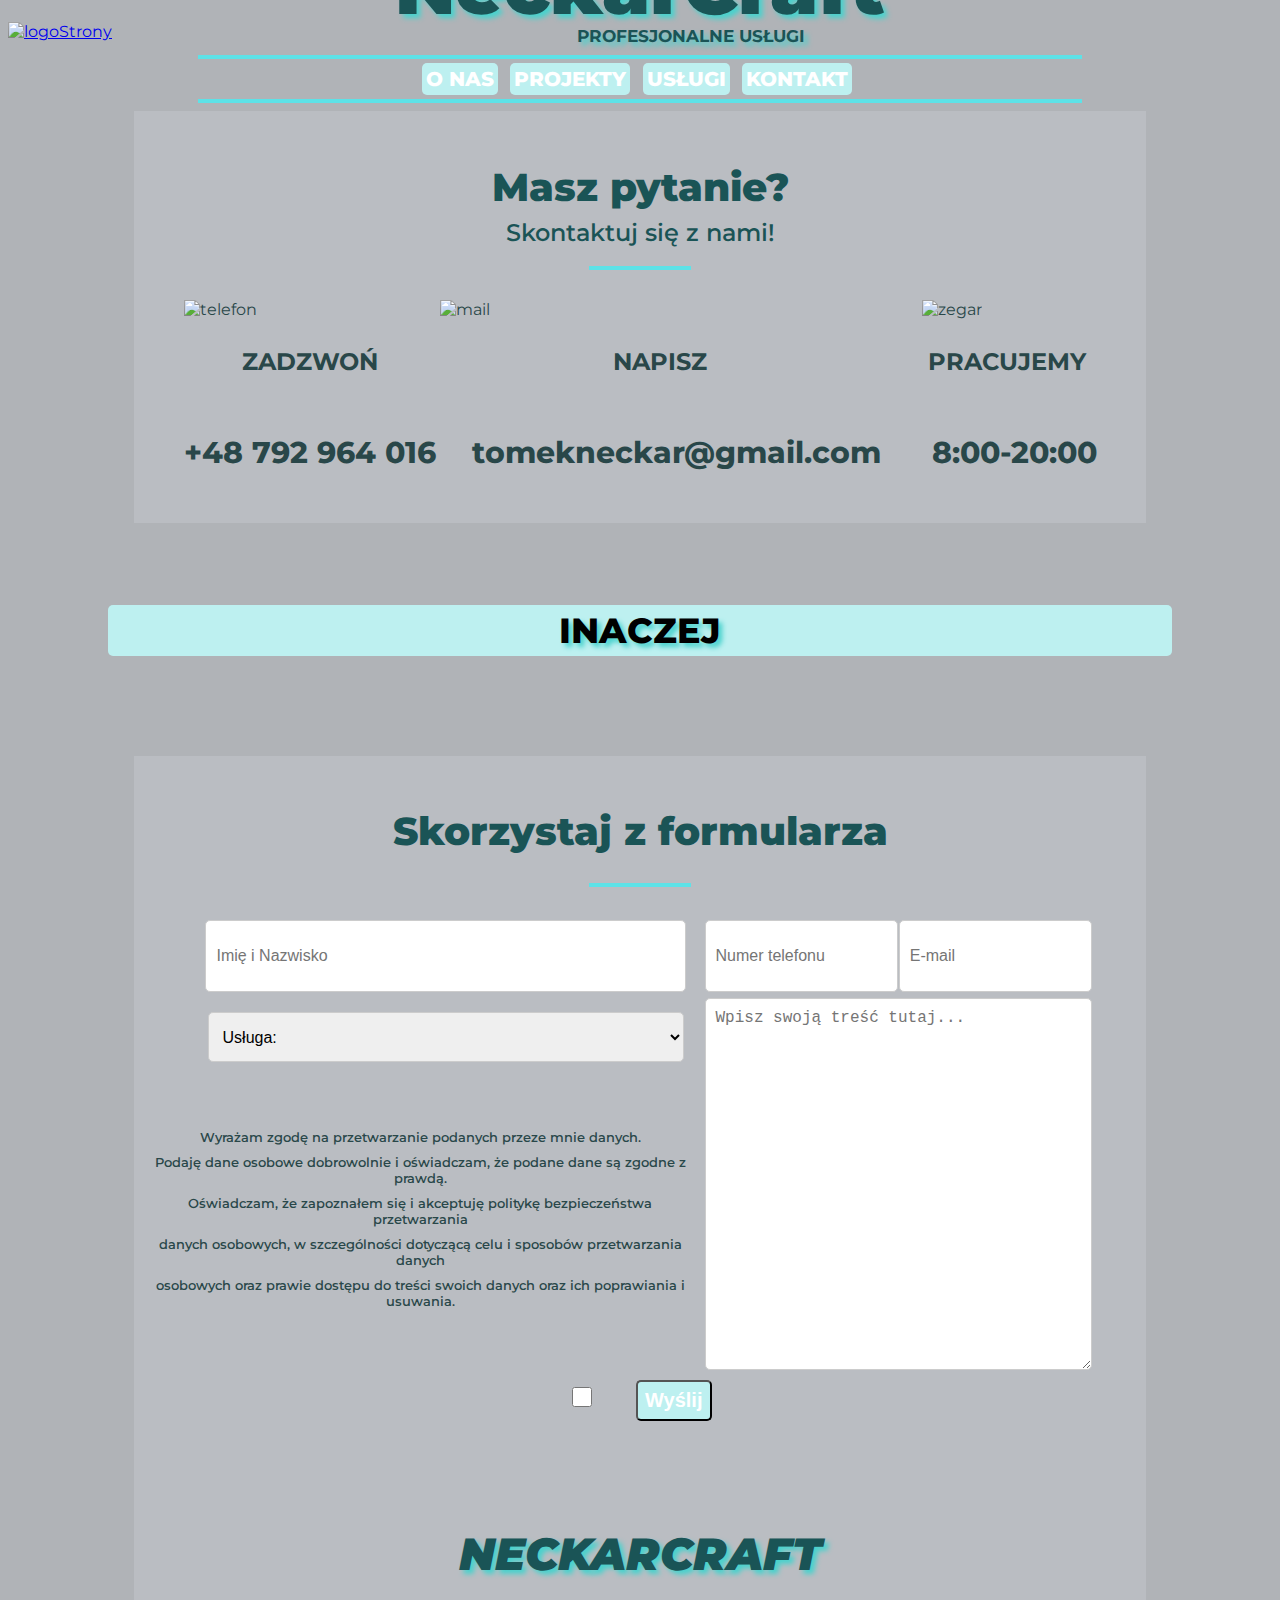
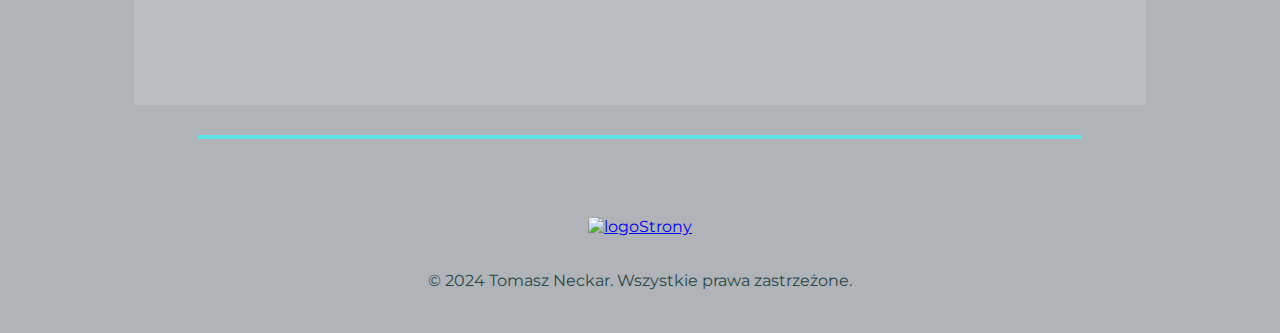
==== kontakt.html @ 002471be "Update kontakt.html" ====
<!DOCTYPE html>
<html lang="pl-PL">
<head>
<meta charset="UTF-8">
<meta name="viewport" content="width=device-width, initial-scale=1.0">
<link rel="stylesheet" href="style2.css">
<script src="https://code.jquery.com/jquery-3.7.1.min.js"></script>
<title>NeckarCraft</title>
<link rel="icon" href="https://tomaszek420.github.io/favicon.ico" type="image/x-icon">
<a href="https://tomaszek420.github.io/NeckarCraft/NeckarCraft.html">
<img src="logo.jpg" alt="logoStrony" class="img1"></a>
<script>
  if
    (windows.location.pathname.endsWith('.html')){
        const newUR1 = windows.location.pathname.replace('.html','');

      windows.location.replace(newUr1);
    }
</script>
</head>
<body>
<div>
<h1>NeckarCraft</h1>
<p class="tekst1">PROFESJONALNE USŁUGI</p>
<hr class="hr1"></div>
<div id="data" class="data2">	
<a href="https://tomaszek420.github.io/NeckarCraft/NeckarCraft.html#omnie1" class="data1">O NAS</a>
<a href="https://tomaszek420.github.io/NeckarCraft/portfolio.html" class="data3">PROJEKTY</a>
<a href="https://tomaszek420.github.io/NeckarCraft/uslugi.html" class="data3" class="data3">USŁUGI</a>
<a href="https://tomaszek420.github.io/NeckarCraft/kontakt.html" class="data3">KONTAKT</a></div><hr class="hr2">
<div class="d1"><br>
<center><h2>Masz pytanie?</h2>
<h3>Skontaktuj się z nami!</h3></center>
<hr class="hr3"><br><center>
<table class="tab1">
<tr>
<td><img src="tel1.png" alt="telefon" class="tel1"></a></td>
<td><img src="mai1.png" alt="mail" class="mai1"></a></td>
<td><img src="zeg1.png" alt="zegar" class="zeg1"></a></td>
</tr>
<tr>
<td><p class="info1">ZADZWOŃ</p></td>
<td><p class="info1">NAPISZ</p></td>
<td><p class="info2">PRACUJEMY</p></td>
</tr>
<tr>
<td><p class="info3">+48 792 964 016</p></td>
<td><p class="info5">tomekneckar@gmail.com</p></td>
<td><p class="info4">8:00-20:00</p></td>
</tr></center>
</table><br></div>
<center><h6 class="lub">INACZEJ</h6><br>
<div class="d1"><br>
<h2> Skorzystaj z formularza</h2>
<hr class="hr3"><br>
<form action="mailto:tomekneckar@gmail.com" method="POST" enctype="text/plain">
<table class="table3">
	<tr>
		<td>
			<input type="text" class="text-input1" id="firstName" name="firstName" required size="auto" placeholder="Imię i Nazwisko">
		</td>
		<td>
			<input type="tel" id="phone" name="phone" placeholder="Numer telefonu" class="text-input1">
		</td>
		<td>
			<input type="email" class="text-input1" name="mail" required size="auto" placeholder="E-mail">
		</td>
	</tr>
	<tr></tr>
	<tr>
		<td>
				<select id="usluga" class="text-input2" required size="auto">
				<option selected>Usługa:</option>
				<option value="m">Strona Internetowa</option>
				<option value="l">Serwer Discord</option>
				<option value="y">Bot Discord</option>
				<option value="g">Grafika</option>
				</select>
		</td>
		<td rowspan="2" colspan="2">
			<textarea class="text-input" name="message" placeholder="Wpisz swoją treść tutaj..." required></textarea>
		</td>
	</tr>
	<tr>
		<td><label for="confirm">
			<p class="tekst3">Wyrażam zgodę na przetwarzanie podanych przeze mnie danych.</p> 
			<p class="tekst3">Podaję dane osobowe dobrowolnie i oświadczam, że podane dane są zgodne z prawdą.</p>
			<p class="tekst3">Oświadczam, że zapoznałem się i akceptuję politykę bezpieczeństwa przetwarzania </p>
			<p class="tekst3">danych osobowych, w szczególności dotyczącą celu i sposobów przetwarzania danych </p>
			<p class="tekst3">osobowych oraz prawie dostępu do treści swoich danych oraz ich poprawiania i usuwania.</p>
			<span id="error" class="error" style="display:none;">Musisz potwierdzić zapoznanie się z regulaminem!</span>
		</td>
	</tr>
</table>
<input type="checkbox" id="confirm" name="confirm" required class="custom-checkbox"><label for="confirm"><input type="submit" value="Wyślij" class="link"></form><br>
<h6><center><i>NECKARCRAFT</i></center></h6><br>
</div><br><br><hr class="hr1">
</div>
<footer>
<center>
<a href="https://tomaszek420.github.io/NeckarCraft/NeckarCraft.html">
<img src="logo.jpg" alt="logoStrony" class="img2"></a><br><br>
<p>&copy; 2024 Tomasz Neckar. Wszystkie prawa zastrzeżone.</p></center>
</footer><br>
</body>
</html>
---- style2.css ----
@import 
url('https://fonts.googleapis.com/css2?family=Montserrat:ital,wght@0,100..900;1,100..900&display=swap');

body {
font-family: 'Montserrat', 
sans-serif;

background-color:#B0B3B7;
color:#294749;
}

h1 {
font-weight: 900;
font-size: 75px; 
color:#1A5456;
text-align: center;
margin-top: -100px;
text-shadow: 4px 4px 5px rgba(73, 210, 205, 2);
}

.tekst1 {
font-weight: 700;
font-size: 17px; 
color:#1A5456;
text-align: center;
margin-top: -57px;
margin-left: 8%;
text-shadow: 4px 4px 5px rgba(73, 210, 205, 2);
}

.hr1 {
border: none;
height: 4px; 
background-color: #5DE2E7; 
width: 70%;  
margin-top:-8px
}

.hr2 {
border: none;
height: 4px; 
background-color: #5DE2E7; 
width: 70%;   
margin-top:8px
}

.hr3 {
border: none;
height: 4px; 
background-color: #5DE2E7; 
width: 70%;   
}
		
.img1 {              
margin-top:14px;
width:90px;
height:90px;
}

.data1 {
color:#FFFFFF;
background-color:#bdf0f0;
text-decoration:none;
padding: 4px;
font-size: 20px;
font-weight: 800;
border-radius: 5px;
margin-right: 0.5%;
}

.data2:hover {
color: black; /* Kolor tekstu po najechaniu */
}
		
.data3 {
color:#FFFFFF;
background-color:#bdf0f0;
text-decoration:none;
padding: 4px;
font-size: 20px;
font-weight: 800;
border-radius: 5px;
margin-right: 0.5%;
}

.data3:hover {
color: black; /* Kolor tekstu po najechaniu */
}

.data2 {
font-weight: 700;
font-size: 20px; 
text-align: center;
}

.data1:hover {
color: black;
}

.d1{
background-color:#BABDC2;
margin-left:10%;
margin-right:10%;
}

.hr3 {
border: none;
height: 4px; 
background-color: #5DE2E7; 
width: 10%;
margin-top: -5px;  
}

h2{
font-weight: 850;
font-size: 39px; 
color:#1A5456;
}

h3{
font-weight: 550;
font-size: 24px; 
color:#1A5456;
margin-top: -25px;
}

.tel1{
height:250px;
width:280px;
}

.mai1{
height:270px;
width:420px;
}

.zeg1{
height:230px;
width:230px;
margin-left:37px;
}

.info1{
font-weight: 700;
font-size: 24px;
text-align:center;
}

.info2{
font-weight: 700;
font-size: 24px;
text-align:center;
margin-left:32px;
}

.info3{
font-weight: 750;
font-size: 30px;
text-align:center;
}

.info4{
font-weight: 750;
font-size: 30px;
text-align:center;
margin-left:47px;
}

.info5{
font-weight: 750;
font-size: 30px;
text-align:center;
margin-left:32px;
}

.lub{
color:black;
background-color:#bdf0f0;
text-decoration:none;
padding: 4px;
font-size: 35px;
font-weight: 800;
border-radius: 5px;
margin-left: 100px;
margin-right: 100px;
}

.table3 {
width: 90%;
height: 100px;
text-align: center;
padding: 3px;
}

.text-input1 {
    width: 90%; /* Szerokość pola */
    height: 50px; /* Wysokość pola */
    font-size: 16px; /* Rozmiar czcionki */
    padding: 10px; /* Odstępy wewnętrzne */
    border: 1px solid #ccc; /* Kolor ramki */
    border-radius: 5px; /* Zaokrąglenie rogów */
    resize: both; /* Umożliwia zmianę rozmiaru */
}

.text-input {
    width: 95%; /* Szerokość pola */
    height: 350px; /* Wysokość pola */
    font-size: 16px; /* Rozmiar czcionki */
    padding: 10px; /* Odstępy wewnętrzne */
    border: 1px solid #ccc; /* Kolor ramki */
    border-radius: 5px; /* Zaokrąglenie rogów */
    resize: both; /* Umożliwia zmianę rozmiaru */
}

.tekst3 {
margin-left: -10%;
font-size: 13px;
font-weight: 550;
margin-top: -4px;
}

.text-input2 {
width: 93.5%; /* Szerokość pola */
height: 50px; /* Wysokość pola */
font-size: 16px; /* Rozmiar czcionki */
padding: 10px; /* Odstępy wewnętrzne */
border: 1px solid #ccc; /* Kolor ramki */
border-radius: 5px; /* Zaokrąglenie rogów */
resize: both; /* Umożliwia zmianę rozmiaru */
}

.link {
color:#FFFFFF;
background-color:#bdf0f0;
text-decoration:none;
font-size: 20px;
font-weight: 800;
border-radius: 5px;
margin-left: 4%;
padding:0.7%;
}

 .custom-checkbox {
display: inline-block;
width: 20px; /* Szerokość checkboxa */
height: 20px; /* Wysokość checkboxa */
border: 2px solid #ccc; /* Obramowanie */
border-radius: 5px; /* Zaokrąglenie krawędzi */
position: relative;
cursor: pointer;
margin-top: -2px;
}

.img2 {              
width:125px;
height:125px;
margin-top: 70px;
}

h6 {
font-weight: 900;
font-size: 45px; 
color:#1A5456;
text-align: center;
text-shadow: 4px 4px 5px rgba(73, 210, 205, 2);
}

@media (max-width: 900px) {
	
h1 {
font-weight: 900;
font-size: 35px;
margin-top: -60px;
}

.tekst1 {
font-weight: 700;
font-size: 9px; 
color:#1A5456;
text-align: center;
margin-top: -27px;
margin-left: 16%;
text-shadow: 4px 4px 5px rgba(73, 210, 205, 2);
}

.data3 {
color:#FFFFFF;
background-color:#bdf0f0;
text-decoration:none;
padding: 3.5px;
font-size: 8px;
margin-right: 2px;
font-weight: 800;
border-radius: 5px;
}

.data1 {
color:#FFFFFF;
background-color:#bdf0f0;
text-decoration:none;
padding: 3.5px;
font-size: 8px;
margin-right:2px;
font-weight: 800;
border-radius: 5px;
margin-left: 0.5px;
}

.data2 {
font-weight: 700;
font-size: 18px; 
text-align: center;
margin-top: -5px;
}

.img1 {              
margin-top:14px;
width:50px;
height:50px;
}

img2 {              
width:80px;
height:80px;
margin-top:0px;
}

.tel1{
height:37px;
width:67px;
margin-left:5px;
}

.mai1{
height:37px;
width:67px;
margin-left: 34px;
}

.zeg1{
height:37px;
width:37px;
margin-left: 12px;

}

.info1{
font-weight: 600;
font-size: 10px;
text-align:center;
margin-left: -5px;
}

.info2{
font-weight: 600;
font-size: 10px;
text-align:center;
margin-left:4px;
}

.info3{
font-weight: 850;
font-size: 9px;
text-align:center;
}

.info4{
font-weight: 850;
font-size: 9px;
text-align:center;
margin-left:10px;
}

.info5{
font-weight: 850;
font-size: 9px;
text-align:center;
margin-left:16px;
}

.lub{
color:black;
background-color:#bdf0f0;
text-decoration:none;
padding: 4px;
font-size: 35px;
font-weight: 800;
border-radius: 5px;
margin-left: 100px;
margin-right: 100px;
}

h2{
font-size: 30px;
}

h3{
font-size: 20px;
}

.lub{
color:black;
background-color:#bdf0f0;
text-decoration:none;
padding: 4px;
font-size: 14px;
font-weight: 800;
border-radius: 5px;
margin-left: 100px;
margin-right: 100px;
}

h6 {
font-weight: 800;
font-size: 23px; 
color:#1A5456;
text-align: center;
text-shadow: 4px 4px 5px rgba(73, 210, 205, 2);
}

.table3 {
width: 80%;
height: 32px;
text-align: center;
padding: 1px;
}

.text-input1 {
    width: 80px; /* Szerokość pola */
    height: 16px; /* Wysokość pola */
    font-size: 6px; /* Rozmiar czcionki */
    padding: 3.4px; /* Odstępy wewnętrzne */
    border: 1px solid #ccc; /* Kolor ramki */
    border-radius: 5px; /* Zaokrąglenie rogów */
    resize: both; /* Umożliwia zmianę rozmiaru */
}

.text-input2 {
    width: 89px; /* Szerokość pola */
    height: 16px; /* Wysokość pola */
    font-size: 6px; /* Rozmiar czcionki */
    padding: 3.4px; /* Odstępy wewnętrzne */
    border: 1px solid #ccc; /* Kolor ramki */
    border-radius: 5px; /* Zaokrąglenie rogów */
    resize: both; /* Umożliwia zmianę rozmiaru */
}

.text-input {
    width: 180px; /* Szerokość pola */
    height: 90px; /* Wysokość pola */
    font-size: 6px; /* Rozmiar czcionki */
    padding: 3.4px; /* Odstępy wewnętrzne */
    border: 1px solid #ccc; /* Kolor ramki */
    border-radius: 5px; /* Zaokrąglenie rogów */
    resize: both; /* Umożliwia zmianę rozmiaru */
}

.tekst3 {
font-size: 5px;
font-weight: 500;
margin-left: 1px;
margin-right: 1px;
}

.link {
color:#FFFFFF;
background-color:#bdf0f0;
text-decoration:none;
font-size: 9px;
font-weight: 600;
border-radius: 5px;
margin-left: 4%;
padding:0.7%;
}

 .custom-checkbox {
display: inline-block;
width: 10px; /* Szerokość checkboxa */
height: 10px; /* Wysokość checkboxa */
border: 2px solid #ccc; /* Obramowanie */
border-radius: 5px; /* Zaokrąglenie krawędzi */
position: relative;
cursor: pointer;
margin-top: 10px;
}}
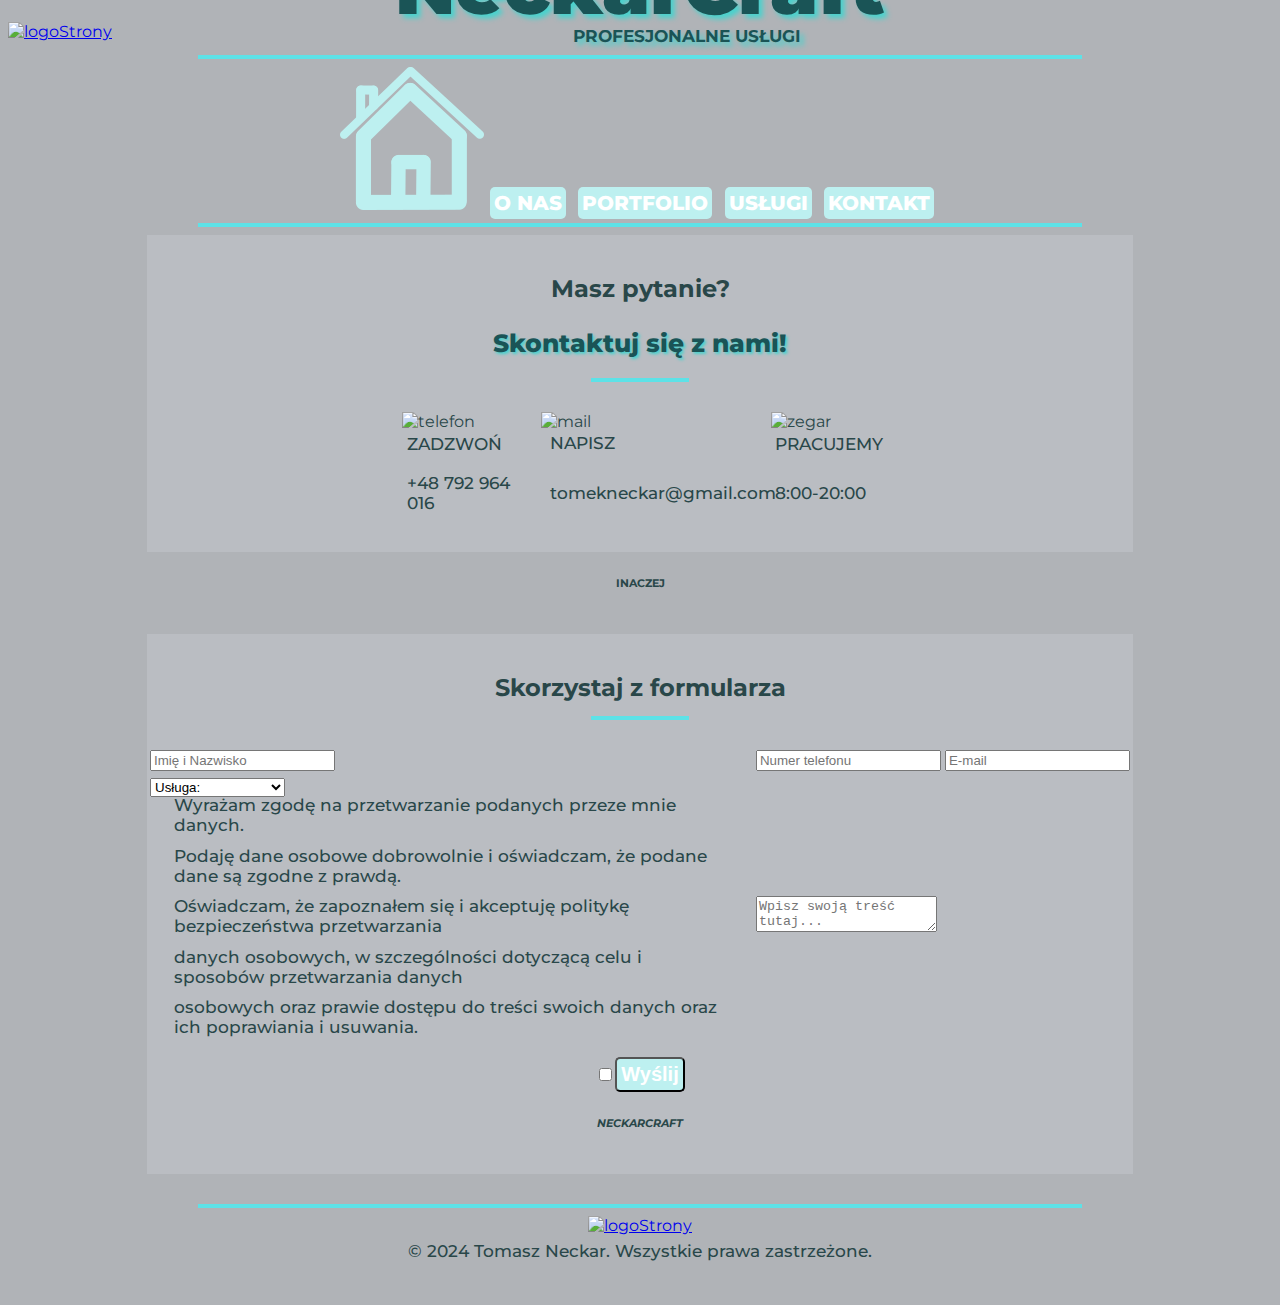
==== commit c0b1d139: "Update kontakt.html" ====
--- a/kontakt.html
+++ b/kontakt.html
@@ -3,29 +3,22 @@
 <head>
 <meta charset="UTF-8">
 <meta name="viewport" content="width=device-width, initial-scale=1.0">
-<link rel="stylesheet" href="style2.css">
+<link rel="stylesheet" href="style4.css">
 <script src="https://code.jquery.com/jquery-3.7.1.min.js"></script>
 <title>NeckarCraft</title>
-<link rel="icon" href="https://tomaszek420.github.io/favicon.ico" type="image/x-icon">
+<link rel="icon" href="https://tomaszek420.github.io/favicon.ico" type="image/x-icon"> <!-- Nie działa bo github blokuje -->
 <a href="https://tomaszek420.github.io/NeckarCraft/NeckarCraft.html">
 <img src="logo.jpg" alt="logoStrony" class="img1"></a>
-<script>
-  if
-    (windows.location.pathname.endsWith('.html')){
-        const newUR1 = windows.location.pathname.replace('.html','');
-
-      windows.location.replace(newUr1);
-    }
-</script>
 </head>
 <body>
-<div>
+<div class="naglowek">
 <h1>NeckarCraft</h1>
 <p class="tekst1">PROFESJONALNE USŁUGI</p>
 <hr class="hr1"></div>
-<div id="data" class="data2">	
-<a href="https://tomaszek420.github.io/NeckarCraft/NeckarCraft.html#omnie1" class="data1">O NAS</a>
-<a href="https://tomaszek420.github.io/NeckarCraft/portfolio.html" class="data3">PROJEKTY</a>
+<div id="data" class="data2"><a href="https://neckarcraft.pl">
+<img src="dom1.png" class="img4"></a>
+<a href="#omnie1" class="data1">O NAS</a>
+<a href="https://tomaszek420.github.io/NeckarCraft/portfolio.html" class="data3">PORTFOLIO</a>
 <a href="https://tomaszek420.github.io/NeckarCraft/uslugi.html" class="data3" class="data3">USŁUGI</a>
 <a href="https://tomaszek420.github.io/NeckarCraft/kontakt.html" class="data3">KONTAKT</a></div><hr class="hr2">
 <div class="d1"><br>
--- a/style4.css
+++ b/style4.css
@@ -0,0 +1,248 @@
+@import 
+url('https://fonts.googleapis.com/css2?family=Montserrat:ital,wght@0,100..900;1,100..900&display=swap');
+
+body {
+font-family: 'Montserrat', 
+sans-serif;
+
+background-color:#B0B3B7;
+color:#294749;
+}
+
+h1 {
+font-weight: 900;
+font-size: 75px; 
+color:#1A5456;
+text-align: center;
+margin-top: -100px;
+text-shadow: 4px 4px 5px rgba(73, 210, 205, 2);
+}
+
+p{
+font-weight: 500;
+font-size: 16.5px; 
+margin-left:4%;
+margin-right:4%;
+margin-top: -1%;
+}
+
+.tekst1 {
+font-weight: 700;
+font-size: 17px; 
+color:#1A5456;
+text-align: center;
+margin-top: -57px;
+margin-left: 11.5%;
+text-shadow: 4px 4px 5px rgba(73, 210, 205, 2);
+}
+
+.hr1 {
+border: none;
+height: 4px; 
+background-color: #5DE2E7; 
+width: 70%;  
+margin-top:-8px
+}
+
+.hr2 {
+border: none;
+height: 4px; 
+background-color: #5DE2E7; 
+width: 70%;   
+margin-top:8px
+}
+
+.img1 {              
+margin-top:14px;
+width:90px;
+height:90px;
+}
+
+.hr3 {
+border: none;
+height: 4px; 
+background-color: #5DE2E7; 
+width: 10%;
+margin-top: -5px;  
+}
+
+.img1 {              
+margin-top:14px;
+width:90px;
+height:90px;
+}
+
+.img2 {              
+width:125px;
+height:125px;
+}
+		
+.data1 {
+color:#FFFFFF;
+background-color:#bdf0f0;
+text-decoration:none;
+padding: 4px;
+font-size: 20px;
+font-weight: 800;
+border-radius: 5px;
+margin-right: 0.5%;
+}
+
+.data2:hover {
+color: black; /* Kolor tekstu po najechaniu */
+}
+		
+.data3 {
+color:#FFFFFF;
+background-color:#bdf0f0;
+text-decoration:none;
+padding: 4px;
+font-size: 20px;
+font-weight: 800;
+border-radius: 5px;
+margin-right: 0.5%;
+}
+
+.data3:hover {
+color: black; /* Kolor tekstu po najechaniu */
+}
+
+.data2 {
+font-weight: 700;
+font-size: 20px; 
+text-align: center;
+}
+
+.data1:hover {
+color: black;
+}
+
+.gallery {
+            display: flex;
+            flex-wrap: wrap;
+            justify-content: center;
+            gap: 10px;
+        }
+
+.gallery img {
+            max-width: 40%;
+            border-radius: 10px;
+            box-shadow: 0 2px 5px rgba(0,0,0,0.15);
+}
+
+.gallery3 {
+            display: flex;
+            flex-wrap: wrap;
+            justify-content: center;
+            gap: 10px;
+        }
+
+.gallery3 img {
+            max-width: 20%;
+            border-radius: 10px;
+            box-shadow: 0 2px 5px rgba(0,0,0,0.15);
+}
+
+.d1{
+background-color:#BABDC2;
+margin-left:11%;
+margin-right:11%;
+}
+
+h3 {
+font-weight: 800;
+font-size: 25px; 
+color:#1A5456;
+text-align: center;
+text-shadow: 2px 2px 3px rgba(73, 210, 205, 2);
+}
+
+.link {
+color:#FFFFFF;
+background-color:#bdf0f0;
+text-decoration:none;
+padding: 4px;
+font-size: 20px;
+font-weight: 800;
+border-radius: 5px;
+}
+
+.link:hover {
+color: black; /* Kolor tekstu po najechaniu */
+}
+
+@media (max-width: 900px) {
+.link{
+font-size: 12px;
+}
+
+h3{
+font-size: 18px;
+}
+
+h1 {
+font-weight: 900;
+font-size: 35px;
+margin-top: -60px;
+}
+
+.tekst1 {
+font-weight: 700;
+font-size: 9px; 
+color:#1A5456;
+text-align: center;
+margin-top: -27px;
+margin-left: 16%;
+text-shadow: 4px 4px 5px rgba(73, 210, 205, 2);
+}
+
+
+.img2 {              
+width:80px;
+height:80px;
+}
+
+.img1 {              
+margin-top:14px;
+width:50px;
+height:50px;
+}
+
+
+.data3 {
+color:#FFFFFF;
+background-color:#bdf0f0;
+text-decoration:none;
+padding: 3.5px;
+font-size: 8px;
+margin-right: 2px;
+font-weight: 800;
+border-radius: 5px;
+}
+
+.data1 {
+color:#FFFFFF;
+background-color:#bdf0f0;
+text-decoration:none;
+padding: 3.5px;
+font-size: 8px;
+margin-right:2px;
+font-weight: 800;
+border-radius: 5px;
+margin-left: 0.5px;
+}
+
+.data2 {
+font-weight: 700;
+font-size: 18px; 
+text-align: center;
+margin-top: -5px;
+}
+
+p{
+font-weight: 500;
+font-size: 13.5px; 
+margin-left:4%;
+margin-right:4%;
+margin-top: -1%;
+}
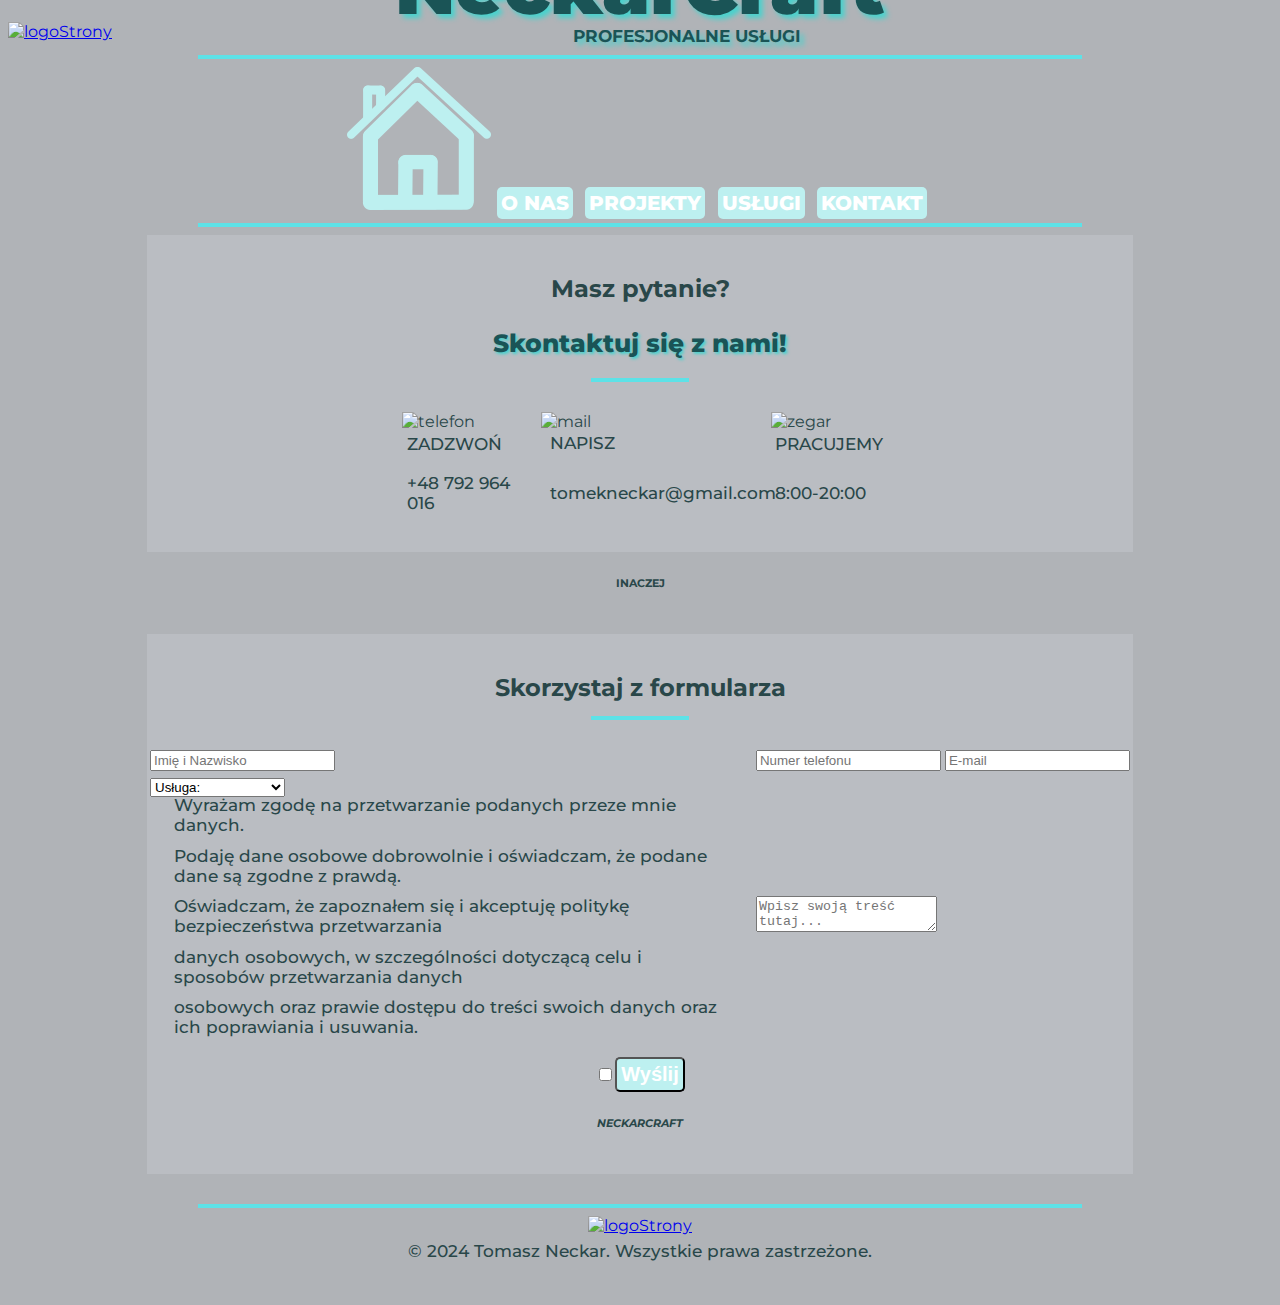
==== commit 7625b685: "Update kontakt.html" ====
--- a/kontakt.html
+++ b/kontakt.html
@@ -3,24 +3,35 @@
 <head>
 <meta charset="UTF-8">
 <meta name="viewport" content="width=device-width, initial-scale=1.0">
+<meta name="author" content="Tomasz">
+<meta name="description" content="NeckarCraft">
+<meta name="keywords" content="NeckarCraft,Usługi,Strona Internetowa">
 <link rel="stylesheet" href="style4.css">
 <script src="https://code.jquery.com/jquery-3.7.1.min.js"></script>
 <title>NeckarCraft</title>
-<link rel="icon" href="https://tomaszek420.github.io/favicon.ico" type="image/x-icon"> <!-- Nie działa bo github blokuje -->
-<a href="https://tomaszek420.github.io/NeckarCraft/NeckarCraft.html">
+<link rel="icon" href="logo2.JPG" type="image/x-icon"> <!-- Nie działa bo github blokuje -->
+<a href="https://neckarcraft.pl">
 <img src="logo.jpg" alt="logoStrony" class="img1"></a>
+  <script>
+  if
+    (windows.location.pathname.endsWith('.html')){
+        const newUR1 = windows.location.pathname.replace('.html','');
+
+    windows.location.replace(newUr1);
+}
+</script>
 </head>
 <body>
-<div class="naglowek">
+<div>
 <h1>NeckarCraft</h1>
 <p class="tekst1">PROFESJONALNE USŁUGI</p>
 <hr class="hr1"></div>
 <div id="data" class="data2"><a href="https://neckarcraft.pl">
 <img src="dom1.png" class="img4"></a>
-<a href="#omnie1" class="data1">O NAS</a>
-<a href="https://tomaszek420.github.io/NeckarCraft/portfolio.html" class="data3">PORTFOLIO</a>
-<a href="https://tomaszek420.github.io/NeckarCraft/uslugi.html" class="data3" class="data3">USŁUGI</a>
-<a href="https://tomaszek420.github.io/NeckarCraft/kontakt.html" class="data3">KONTAKT</a></div><hr class="hr2">
+<a href="https://neckarcraft.pl#omnie1" class="data1">O NAS</a>
+<a href="https://neckarcraft.pl/projekty" class="data3">PROJEKTY</a>
+<a href="https://neckarcraft.pl/uslugi" class="data3" class="data3">USŁUGI</a>
+<a href="https://neckarcraft.pl/kontakt" class="data3">KONTAKT</a></div><hr class="hr2">
 <div class="d1"><br>
 <center><h2>Masz pytanie?</h2>
 <h3>Skontaktuj się z nami!</h3></center>
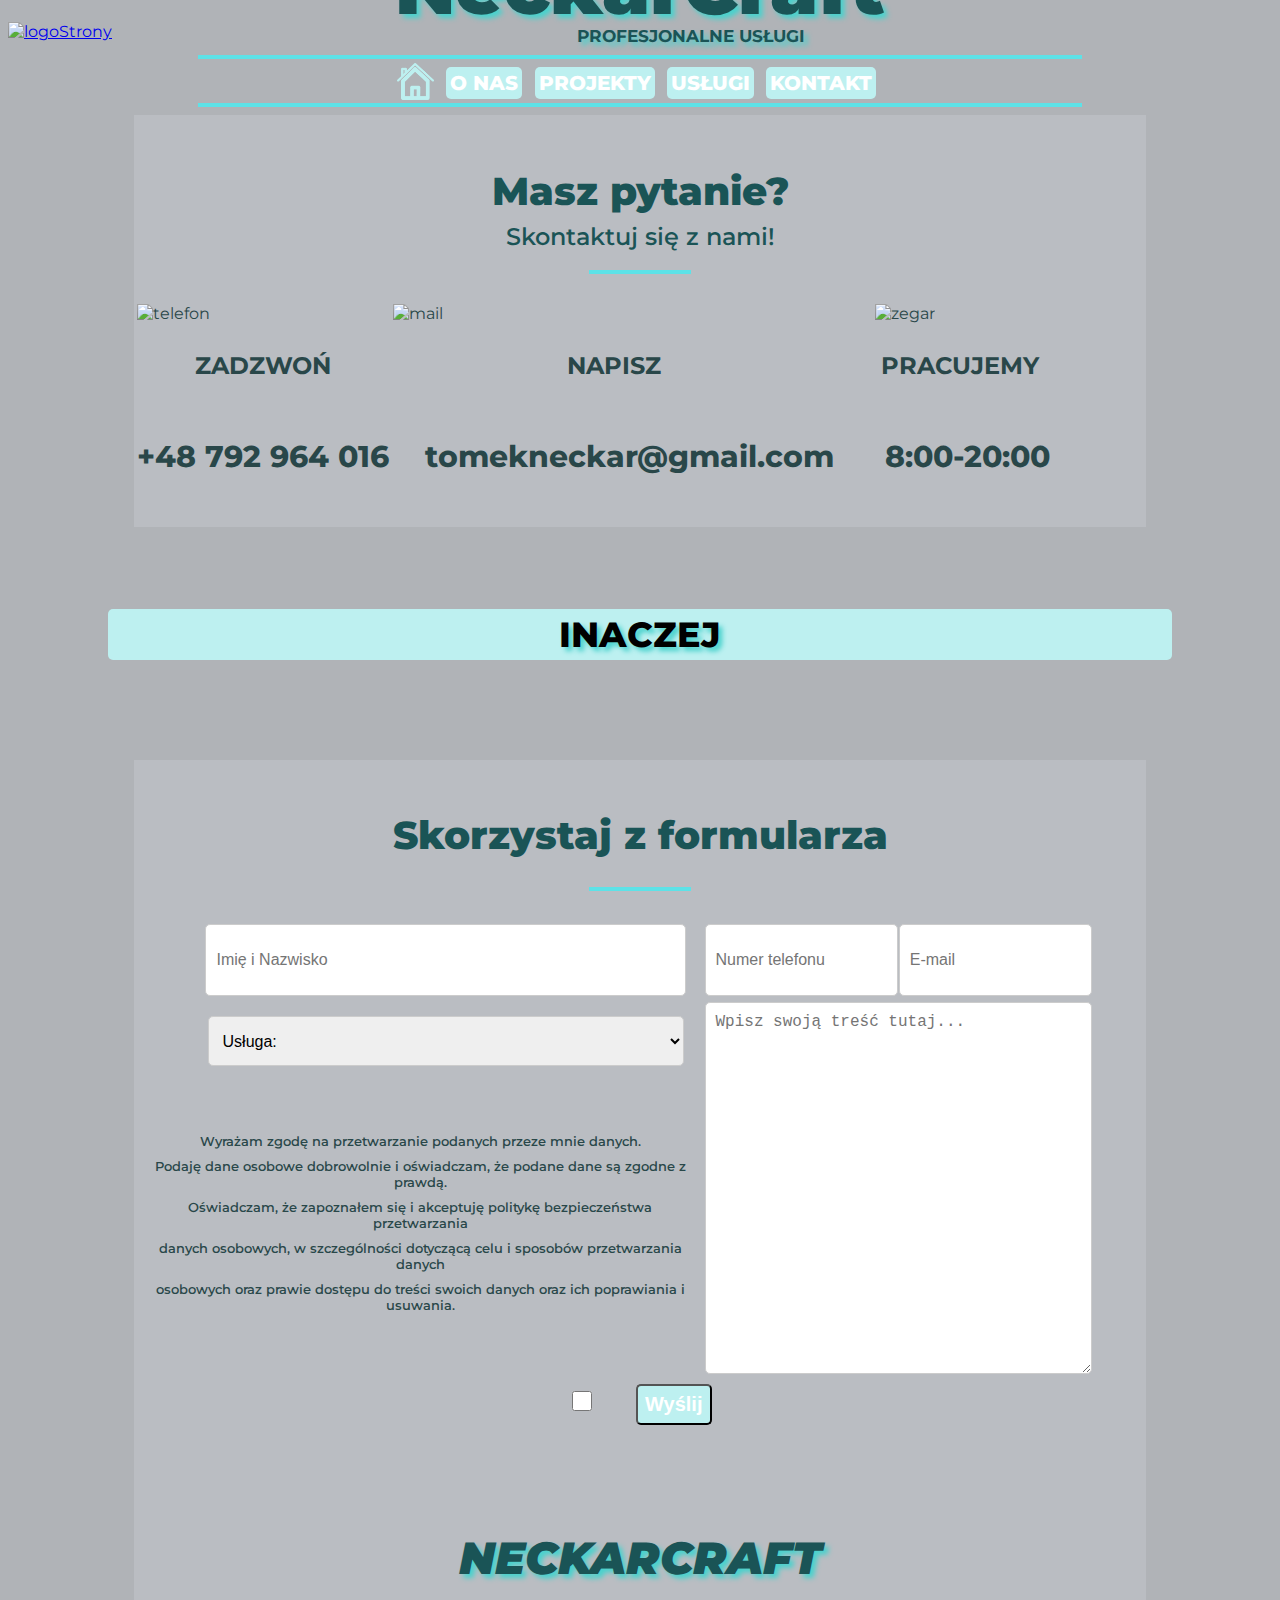
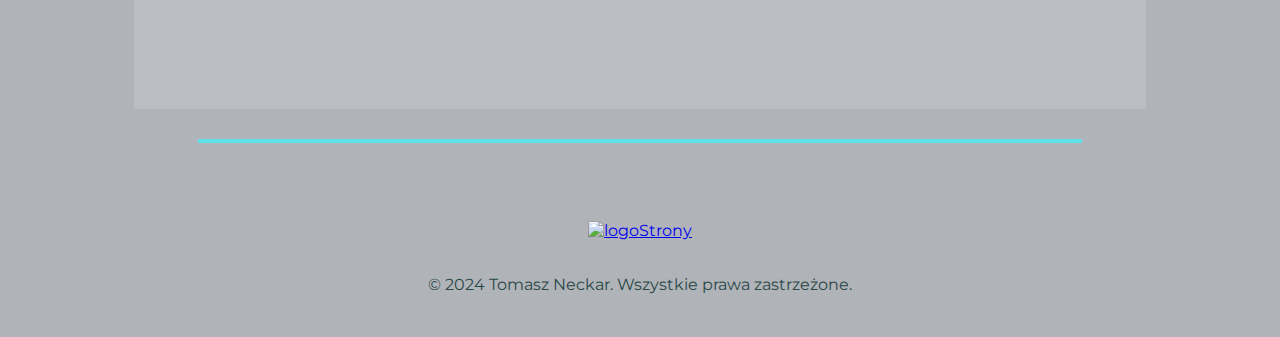
==== commit 599b93db: "Update kontakt.html" ====
--- a/kontakt.html
+++ b/kontakt.html
@@ -6,7 +6,7 @@
 <meta name="author" content="Tomasz">
 <meta name="description" content="NeckarCraft">
 <meta name="keywords" content="NeckarCraft,Usługi,Strona Internetowa">
-<link rel="stylesheet" href="style4.css">
+<link rel="stylesheet" href="style2.css">
 <script src="https://code.jquery.com/jquery-3.7.1.min.js"></script>
 <title>NeckarCraft</title>
 <link rel="icon" href="logo2.JPG" type="image/x-icon"> <!-- Nie działa bo github blokuje -->
@@ -35,7 +35,7 @@
 <div class="d1"><br>
 <center><h2>Masz pytanie?</h2>
 <h3>Skontaktuj się z nami!</h3></center>
-<hr class="hr3"><br><center>
+<hr class="hr3"><br>
 <table class="tab1">
 <tr>
 <td><img src="tel1.png" alt="telefon" class="tel1"></a></td>
--- a/style2.css
+++ b/style2.css
@@ -0,0 +1,501 @@
+@import 
+url('https://fonts.googleapis.com/css2?family=Montserrat:ital,wght@0,100..900;1,100..900&display=swap');
+
+body {
+font-family: 'Montserrat', 
+sans-serif;
+
+background-color:#B0B3B7;
+color:#294749;
+}
+
+h1 {
+font-weight: 900;
+font-size: 75px; 
+color:#1A5456;
+text-align: center;
+margin-top: -100px;
+text-shadow: 4px 4px 5px rgba(73, 210, 205, 2);
+}
+
+.tekst1 {
+font-weight: 700;
+font-size: 17px; 
+color:#1A5456;
+text-align: center;
+margin-top: -57px;
+margin-left: 8%;
+text-shadow: 4px 4px 5px rgba(73, 210, 205, 2);
+}
+
+.hr1 {
+border: none;
+height: 4px; 
+background-color: #5DE2E7; 
+width: 70%;  
+margin-top:-8px
+}
+
+.img4 {              
+margin-top:14px;
+width:37px;
+height:37px;
+margin-top:-4px;
+margin-bottom:-10px;
+margin-right:6px;
+}
+
+.hr2 {
+border: none;
+height: 4px; 
+background-color: #5DE2E7; 
+width: 70%;   
+margin-top:8px
+}
+
+.hr3 {
+border: none;
+height: 4px; 
+background-color: #5DE2E7; 
+width: 70%;   
+}
+		
+.img1 {              
+margin-top:14px;
+width:90px;
+height:90px;
+}
+
+.data1 {
+color:#FFFFFF;
+background-color:#bdf0f0;
+text-decoration:none;
+padding: 4px;
+font-size: 20px;
+font-weight: 800;
+border-radius: 5px;
+margin-right: 0.5%;
+}
+
+.data2:hover {
+color: black; /* Kolor tekstu po najechaniu */
+}
+		
+.data3 {
+color:#FFFFFF;
+background-color:#bdf0f0;
+text-decoration:none;
+padding: 4px;
+font-size: 20px;
+font-weight: 800;
+border-radius: 5px;
+margin-right: 0.5%;
+}
+
+.data3:hover {
+color: black; /* Kolor tekstu po najechaniu */
+}
+
+.data2 {
+font-weight: 700;
+font-size: 20px; 
+text-align: center;
+}
+
+.data1:hover {
+color: black;
+}
+
+.d1{
+background-color:#BABDC2;
+margin-left:10%;
+margin-right:10%;
+}
+
+.hr3 {
+border: none;
+height: 4px; 
+background-color: #5DE2E7; 
+width: 10%;
+margin-top: -5px;  
+}
+
+h2{
+font-weight: 850;
+font-size: 39px; 
+color:#1A5456;
+}
+
+h3{
+font-weight: 550;
+font-size: 24px; 
+color:#1A5456;
+margin-top: -25px;
+}
+
+.tel1{
+height:250px;
+width:280px;
+}
+
+.mai1{
+height:270px;
+width:420px;
+}
+
+.zeg1{
+height:230px;
+width:230px;
+margin-left:37px;
+}
+
+.info1{
+font-weight: 700;
+font-size: 24px;
+text-align:center;
+}
+
+.info2{
+font-weight: 700;
+font-size: 24px;
+text-align:center;
+margin-left:32px;
+}
+
+.info3{
+font-weight: 750;
+font-size: 30px;
+text-align:center;
+}
+
+.info4{
+font-weight: 750;
+font-size: 30px;
+text-align:center;
+margin-left:47px;
+}
+
+.info5{
+font-weight: 750;
+font-size: 30px;
+text-align:center;
+margin-left:32px;
+}
+
+.lub{
+color:black;
+background-color:#bdf0f0;
+text-decoration:none;
+padding: 4px;
+font-size: 35px;
+font-weight: 800;
+border-radius: 5px;
+margin-left: 100px;
+margin-right: 100px;
+}
+
+.table3 {
+width: 90%;
+height: 100px;
+text-align: center;
+padding: 3px;
+}
+
+.text-input1 {
+    width: 90%; /* Szerokość pola */
+    height: 50px; /* Wysokość pola */
+    font-size: 16px; /* Rozmiar czcionki */
+    padding: 10px; /* Odstępy wewnętrzne */
+    border: 1px solid #ccc; /* Kolor ramki */
+    border-radius: 5px; /* Zaokrąglenie rogów */
+    resize: both; /* Umożliwia zmianę rozmiaru */
+}
+
+.text-input {
+    width: 95%; /* Szerokość pola */
+    height: 350px; /* Wysokość pola */
+    font-size: 16px; /* Rozmiar czcionki */
+    padding: 10px; /* Odstępy wewnętrzne */
+    border: 1px solid #ccc; /* Kolor ramki */
+    border-radius: 5px; /* Zaokrąglenie rogów */
+    resize: both; /* Umożliwia zmianę rozmiaru */
+}
+
+.tekst3 {
+margin-left: -10%;
+font-size: 13px;
+font-weight: 550;
+margin-top: -4px;
+}
+
+.text-input2 {
+width: 93.5%; /* Szerokość pola */
+height: 50px; /* Wysokość pola */
+font-size: 16px; /* Rozmiar czcionki */
+padding: 10px; /* Odstępy wewnętrzne */
+border: 1px solid #ccc; /* Kolor ramki */
+border-radius: 5px; /* Zaokrąglenie rogów */
+resize: both; /* Umożliwia zmianę rozmiaru */
+}
+
+.link {
+color:#FFFFFF;
+background-color:#bdf0f0;
+text-decoration:none;
+font-size: 20px;
+font-weight: 800;
+border-radius: 5px;
+margin-left: 4%;
+padding:0.7%;
+}
+
+ .custom-checkbox {
+display: inline-block;
+width: 20px; /* Szerokość checkboxa */
+height: 20px; /* Wysokość checkboxa */
+border: 2px solid #ccc; /* Obramowanie */
+border-radius: 5px; /* Zaokrąglenie krawędzi */
+position: relative;
+cursor: pointer;
+margin-top: -2px;
+}
+
+.img2 {              
+width:125px;
+height:125px;
+margin-top: 70px;
+}
+
+h6 {
+font-weight: 900;
+font-size: 45px; 
+color:#1A5456;
+text-align: center;
+text-shadow: 4px 4px 5px rgba(73, 210, 205, 2);
+}
+
+@media (max-width: 900px) {
+	
+h1 {
+font-weight: 900;
+font-size: 35px;
+margin-top: -60px;
+}
+
+.tekst1 {
+font-weight: 700;
+font-size: 9px; 
+color:#1A5456;
+text-align: center;
+margin-top: -27px;
+margin-left: 16%;
+text-shadow: 4px 4px 5px rgba(73, 210, 205, 2);
+}
+
+.data3 {
+color:#FFFFFF;
+background-color:#bdf0f0;
+text-decoration:none;
+padding: 3.5px;
+font-size: 8px;
+margin-right: 2px;
+font-weight: 800;
+border-radius: 5px;
+}
+
+.data1 {
+color:#FFFFFF;
+background-color:#bdf0f0;
+text-decoration:none;
+padding: 3.5px;
+font-size: 8px;
+margin-right:2px;
+font-weight: 800;
+border-radius: 5px;
+margin-left: 0.5px;
+}
+
+.data2 {
+font-weight: 700;
+font-size: 18px; 
+text-align: center;
+margin-top: -5px;
+}
+
+.img1 {              
+margin-top:14px;
+width:50px;
+height:50px;
+}
+
+.img2 {              
+width:80px;
+height:80px;
+}
+
+.tel1{
+height:37px;
+width:67px;
+margin-left:5px;
+}
+
+.mai1{
+height:37px;
+width:67px;
+margin-left: 34px;
+}
+
+.zeg1{
+height:37px;
+width:37px;
+margin-left: 12px;
+
+}
+
+.info1{
+font-weight: 600;
+font-size: 10px;
+text-align:center;
+margin-left: -5px;
+}
+
+.info2{
+font-weight: 600;
+font-size: 10px;
+text-align:center;
+margin-left:4px;
+}
+
+.info3{
+font-weight: 850;
+font-size: 9px;
+text-align:center;
+}
+
+.info4{
+font-weight: 850;
+font-size: 9px;
+text-align:center;
+margin-left:10px;
+}
+
+.info5{
+font-weight: 850;
+font-size: 9px;
+text-align:center;
+margin-left:16px;
+}
+
+.lub{
+color:black;
+background-color:#bdf0f0;
+text-decoration:none;
+padding: 4px;
+font-size: 35px;
+font-weight: 800;
+border-radius: 5px;
+margin-left: 100px;
+margin-right: 100px;
+}
+
+h2{
+font-size: 30px;
+}
+
+h3{
+font-size: 20px;
+}
+
+.lub{
+color:black;
+background-color:#bdf0f0;
+text-decoration:none;
+padding: 4px;
+font-size: 14px;
+font-weight: 800;
+border-radius: 5px;
+margin-left: 100px;
+margin-right: 100px;
+}
+
+h6 {
+font-weight: 800;
+font-size: 23px; 
+color:#1A5456;
+text-align: center;
+text-shadow: 4px 4px 5px rgba(73, 210, 205, 2);
+}
+
+.table3 {
+width: 80%;
+height: 32px;
+text-align: center;
+padding: 1px;
+}
+
+.text-input1 {
+    width: 80px; /* Szerokość pola */
+    height: 16px; /* Wysokość pola */
+    font-size: 6px; /* Rozmiar czcionki */
+    padding: 3.4px; /* Odstępy wewnętrzne */
+    border: 1px solid #ccc; /* Kolor ramki */
+    border-radius: 5px; /* Zaokrąglenie rogów */
+    resize: both; /* Umożliwia zmianę rozmiaru */
+}
+
+.text-input2 {
+    width: 89px; /* Szerokość pola */
+    height: 16px; /* Wysokość pola */
+    font-size: 6px; /* Rozmiar czcionki */
+    padding: 3.4px; /* Odstępy wewnętrzne */
+    border: 1px solid #ccc; /* Kolor ramki */
+    border-radius: 5px; /* Zaokrąglenie rogów */
+    resize: both; /* Umożliwia zmianę rozmiaru */
+}
+
+.text-input {
+    width: 180px; /* Szerokość pola */
+    height: 90px; /* Wysokość pola */
+    font-size: 6px; /* Rozmiar czcionki */
+    padding: 3.4px; /* Odstępy wewnętrzne */
+    border: 1px solid #ccc; /* Kolor ramki */
+    border-radius: 5px; /* Zaokrąglenie rogów */
+    resize: both; /* Umożliwia zmianę rozmiaru */
+}
+
+.tekst3 {
+font-size: 5px;
+font-weight: 500;
+margin-left: 1px;
+margin-right: 1px;
+}
+
+.link {
+color:#FFFFFF;
+background-color:#bdf0f0;
+text-decoration:none;
+font-size: 9px;
+font-weight: 600;
+border-radius: 5px;
+margin-left: 4%;
+padding:0.7%;
+}
+
+ .custom-checkbox {
+display: inline-block;
+width: 10px; /* Szerokość checkboxa */
+height: 10px; /* Wysokość checkboxa */
+border: 2px solid #ccc; /* Obramowanie */
+border-radius: 5px; /* Zaokrąglenie krawędzi */
+position: relative;
+cursor: pointer;
+margin-top: 10px;
+}
+
+.img4 {              
+width:22px;
+height:22px;
+margin-top:-4px;
+margin-bottom:-7px;
+margin-right:6px;
+}
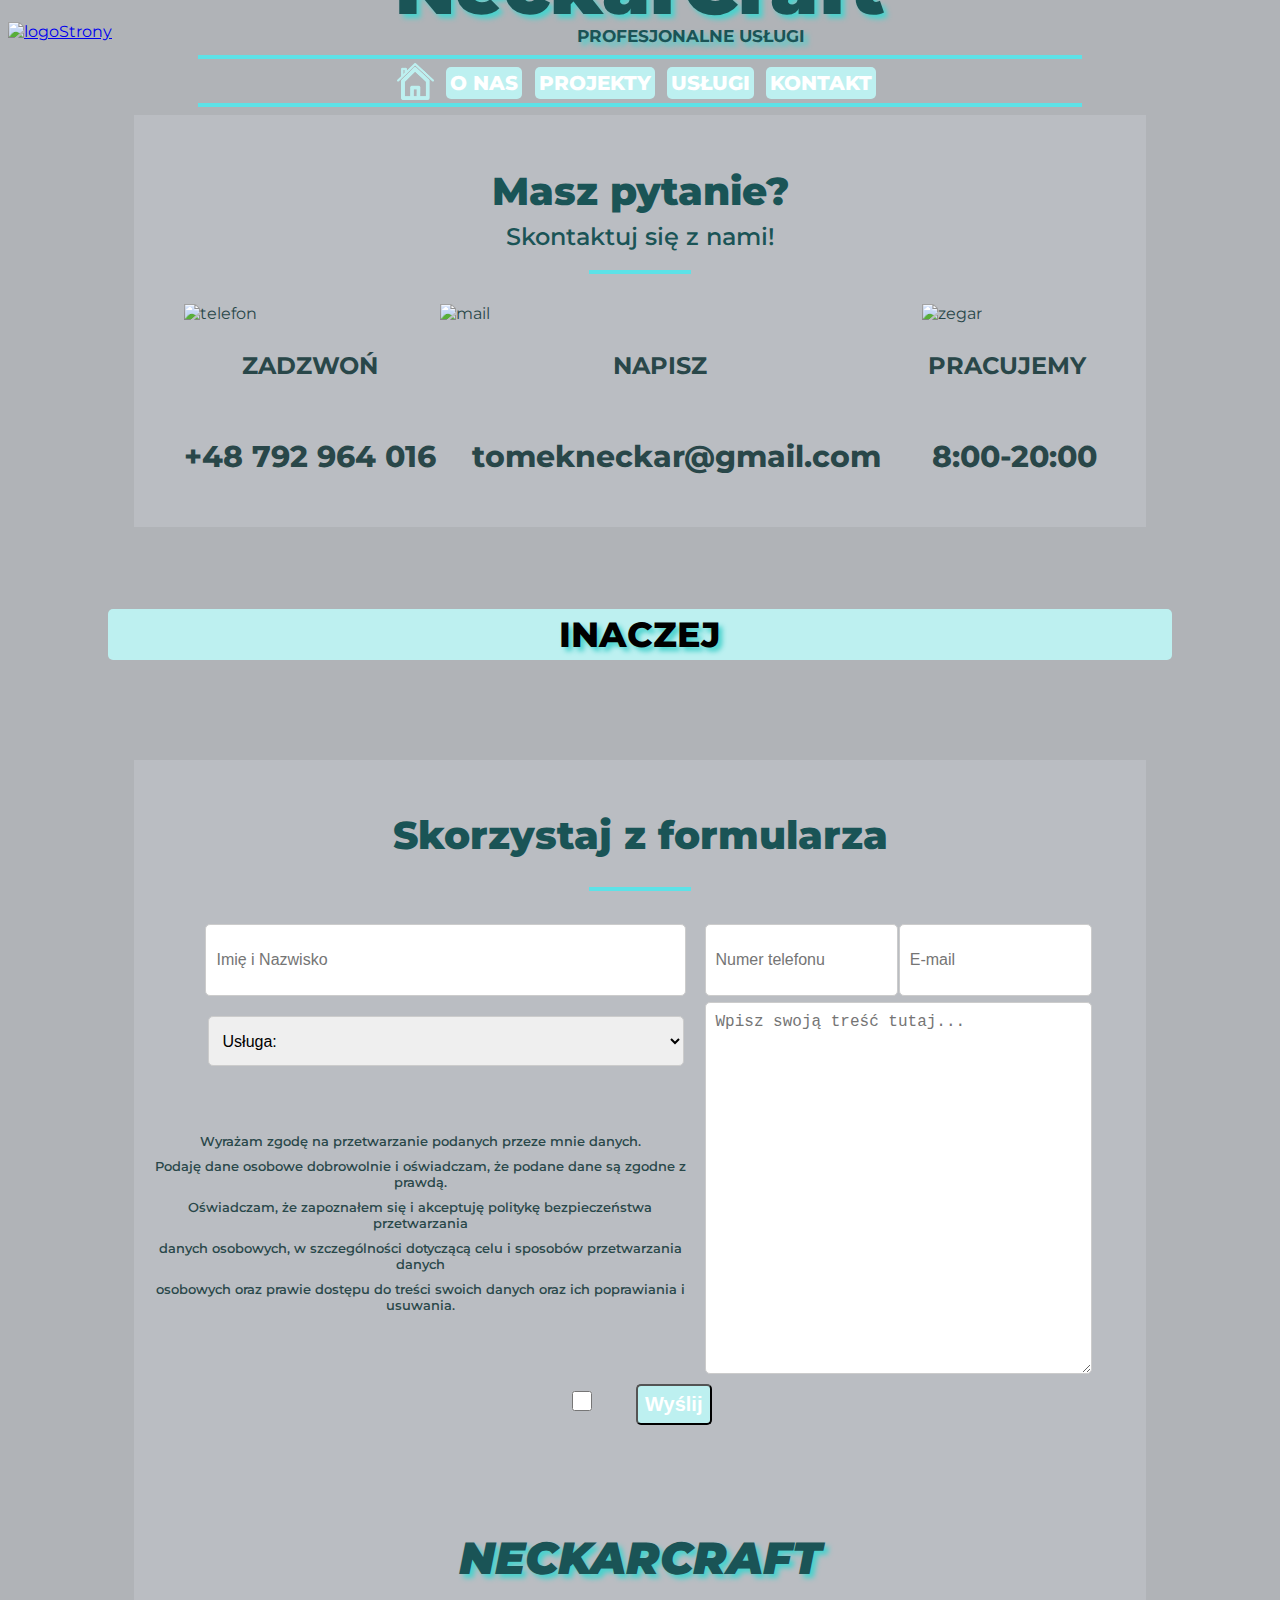
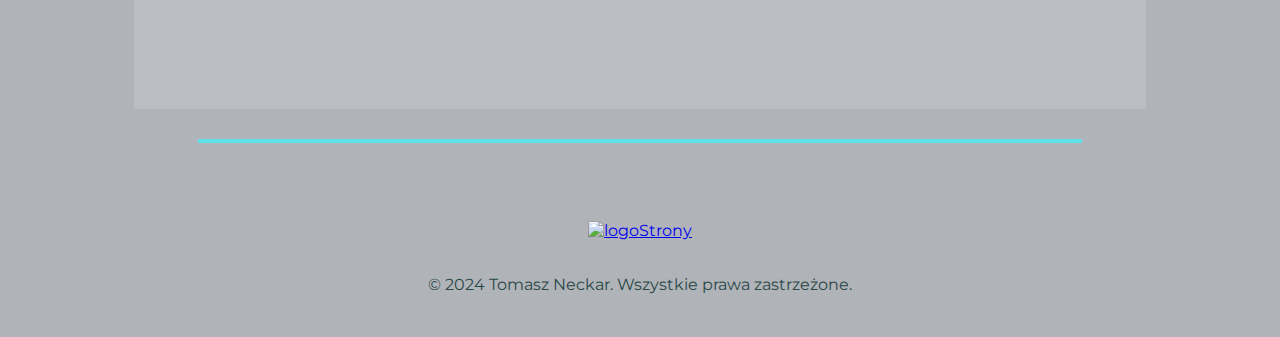
==== commit c80a051b: "Update kontakt.html" ====
--- a/kontakt.html
+++ b/kontakt.html
@@ -35,7 +35,7 @@
 <div class="d1"><br>
 <center><h2>Masz pytanie?</h2>
 <h3>Skontaktuj się z nami!</h3></center>
-<hr class="hr3"><br>
+<hr class="hr3"><br><center>
 <table class="tab1">
 <tr>
 <td><img src="tel1.png" alt="telefon" class="tel1"></a></td>
@@ -102,7 +102,7 @@
 </div>
 <footer>
 <center>
-<a href="https://tomaszek420.github.io/NeckarCraft/NeckarCraft.html">
+<a href="https://neckarcraft.pl">
 <img src="logo.jpg" alt="logoStrony" class="img2"></a><br><br>
 <p>&copy; 2024 Tomasz Neckar. Wszystkie prawa zastrzeżone.</p></center>
 </footer><br>
--- a/style2.css
+++ b/style2.css
@@ -499,3 +499,4 @@
 margin-bottom:-7px;
 margin-right:6px;
 }
+
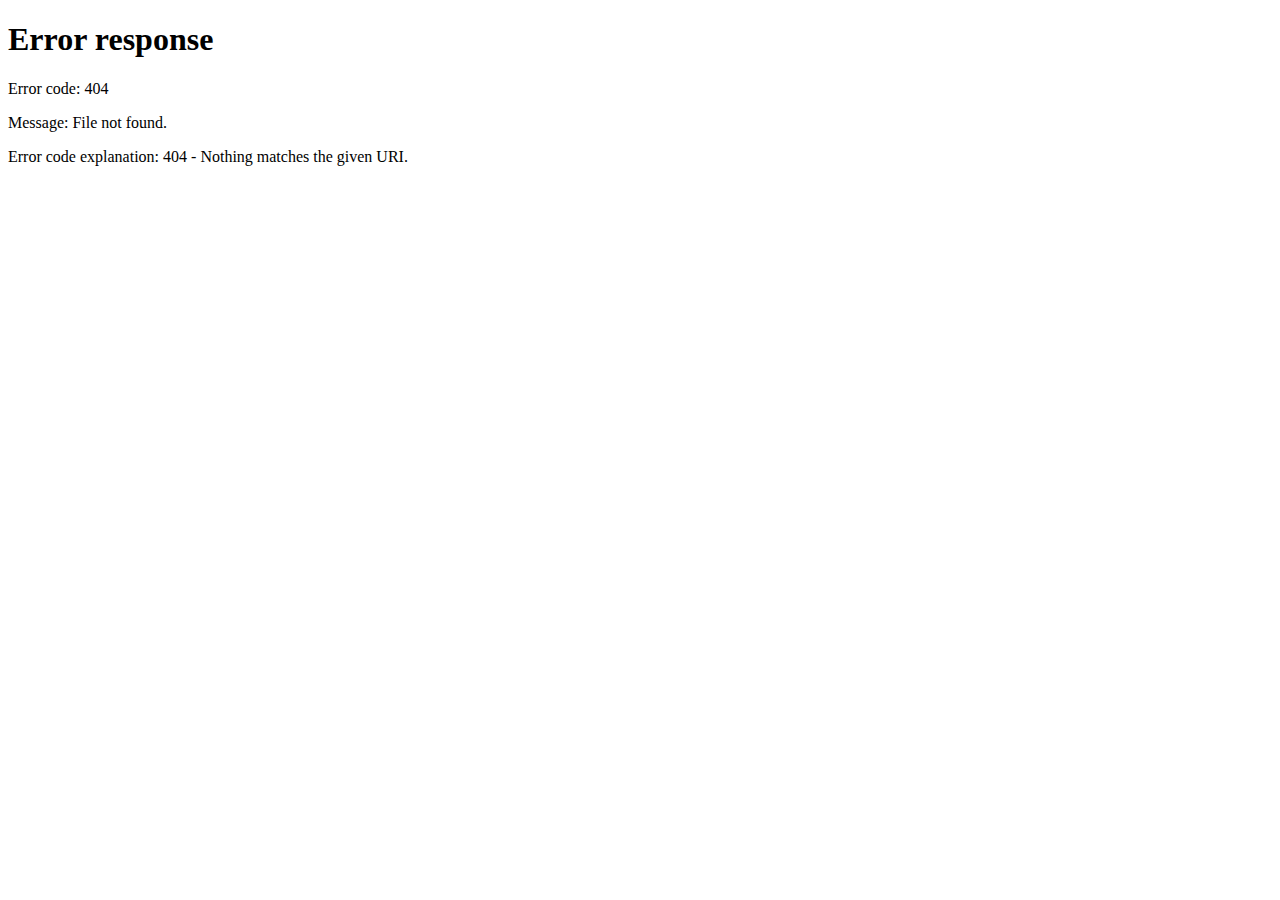
==== commit 86f8a699: "Update kontakt.html" ====
--- a/kontakt.html
+++ b/kontakt.html
@@ -1,110 +1,150 @@
 <!DOCTYPE html>
 <html lang="pl-PL">
 <head>
-<meta charset="UTF-8">
-<meta name="viewport" content="width=device-width, initial-scale=1.0">
-<meta name="author" content="Tomasz">
-<meta name="description" content="NeckarCraft">
-<meta name="keywords" content="NeckarCraft,Usługi,Strona Internetowa">
-<link rel="stylesheet" href="style2.css">
-<script src="https://code.jquery.com/jquery-3.7.1.min.js"></script>
-<title>NeckarCraft</title>
-<link rel="icon" href="logo2.JPG" type="image/x-icon"> <!-- Nie działa bo github blokuje -->
-<a href="https://neckarcraft.pl">
-<img src="logo.jpg" alt="logoStrony" class="img1"></a>
-  <script>
-  if
-    (windows.location.pathname.endsWith('.html')){
-        const newUR1 = windows.location.pathname.replace('.html','');
-
-    windows.location.replace(newUr1);
-}
-</script>
+    <meta charset="UTF-8">
+    <meta name="viewport" content="width=device-width, initial-scale=1.0">
+    <meta name="author" content="Tomasz">
+    <meta name="description" content="NeckarCraft">
+    <meta name="keywords" content="NeckarCraft,Usługi,Strona Internetowa">
+    <link rel="stylesheet" href="style2.css">
+    <script src="https://code.jquery.com/jquery-3.7.1.min.js"></script>
+    <title>NeckarCraft</title>
+    <link rel="icon" href="logo2.JPG" type="image/x-icon">
+    <script>
+        if (window.location.pathname.endsWith('.html')) {
+            const newURL = window.location.pathname.replace('.html', '');
+            window.location.replace(newURL);
+        }
+    </script>
 </head>
 <body>
-<div>
-<h1>NeckarCraft</h1>
-<p class="tekst1">PROFESJONALNE USŁUGI</p>
-<hr class="hr1"></div>
-<div id="data" class="data2"><a href="https://neckarcraft.pl">
-<img src="dom1.png" class="img4"></a>
-<a href="https://neckarcraft.pl#omnie1" class="data1">O NAS</a>
-<a href="https://neckarcraft.pl/projekty" class="data3">PROJEKTY</a>
-<a href="https://neckarcraft.pl/uslugi" class="data3" class="data3">USŁUGI</a>
-<a href="https://neckarcraft.pl/kontakt" class="data3">KONTAKT</a></div><hr class="hr2">
-<div class="d1"><br>
-<center><h2>Masz pytanie?</h2>
-<h3>Skontaktuj się z nami!</h3></center>
-<hr class="hr3"><br><center>
-<table class="tab1">
-<tr>
-<td><img src="tel1.png" alt="telefon" class="tel1"></a></td>
-<td><img src="mai1.png" alt="mail" class="mai1"></a></td>
-<td><img src="zeg1.png" alt="zegar" class="zeg1"></a></td>
-</tr>
-<tr>
-<td><p class="info1">ZADZWOŃ</p></td>
-<td><p class="info1">NAPISZ</p></td>
-<td><p class="info2">PRACUJEMY</p></td>
-</tr>
-<tr>
-<td><p class="info3">+48 792 964 016</p></td>
-<td><p class="info5">tomekneckar@gmail.com</p></td>
-<td><p class="info4">8:00-20:00</p></td>
-</tr></center>
-</table><br></div>
-<center><h6 class="lub">INACZEJ</h6><br>
-<div class="d1"><br>
-<h2> Skorzystaj z formularza</h2>
-<hr class="hr3"><br>
-<form action="mailto:tomekneckar@gmail.com" method="POST" enctype="text/plain">
-<table class="table3">
-	<tr>
-		<td>
-			<input type="text" class="text-input1" id="firstName" name="firstName" required size="auto" placeholder="Imię i Nazwisko">
-		</td>
-		<td>
-			<input type="tel" id="phone" name="phone" placeholder="Numer telefonu" class="text-input1">
-		</td>
-		<td>
-			<input type="email" class="text-input1" name="mail" required size="auto" placeholder="E-mail">
-		</td>
-	</tr>
-	<tr></tr>
-	<tr>
-		<td>
-				<select id="usluga" class="text-input2" required size="auto">
-				<option selected>Usługa:</option>
-				<option value="m">Strona Internetowa</option>
-				<option value="l">Serwer Discord</option>
-				<option value="y">Bot Discord</option>
-				<option value="g">Grafika</option>
-				</select>
-		</td>
-		<td rowspan="2" colspan="2">
-			<textarea class="text-input" name="message" placeholder="Wpisz swoją treść tutaj..." required></textarea>
-		</td>
-	</tr>
-	<tr>
-		<td><label for="confirm">
-			<p class="tekst3">Wyrażam zgodę na przetwarzanie podanych przeze mnie danych.</p> 
-			<p class="tekst3">Podaję dane osobowe dobrowolnie i oświadczam, że podane dane są zgodne z prawdą.</p>
-			<p class="tekst3">Oświadczam, że zapoznałem się i akceptuję politykę bezpieczeństwa przetwarzania </p>
-			<p class="tekst3">danych osobowych, w szczególności dotyczącą celu i sposobów przetwarzania danych </p>
-			<p class="tekst3">osobowych oraz prawie dostępu do treści swoich danych oraz ich poprawiania i usuwania.</p>
-			<span id="error" class="error" style="display:none;">Musisz potwierdzić zapoznanie się z regulaminem!</span>
-		</td>
-	</tr>
-</table>
-<input type="checkbox" id="confirm" name="confirm" required class="custom-checkbox"><label for="confirm"><input type="submit" value="Wyślij" class="link"></form><br>
-<h6><center><i>NECKARCRAFT</i></center></h6><br>
-</div><br><br><hr class="hr1">
-</div>
-<footer>
-<center>
-<a href="https://neckarcraft.pl">
-<img src="logo.jpg" alt="logoStrony" class="img2"></a><br><br>
-<p>&copy; 2024 Tomasz Neckar. Wszystkie prawa zastrzeżone.</p></center>
-</footer><br>
+    <div>
+        <h1>NeckarCraft</h1>
+        <p class="tekst1">PROFESJONALNE USŁUGI</p>
+        <hr class="hr1">
+    </div>
+    <div id="data" class="data2">
+        <a href="https://neckarcraft.pl">
+            <img src="dom1.png" class="img4">
+        </a>
+        <a href="https://neckarcraft.pl#omnie1" class="data1">O NAS</a>
+        <a href="https://neckarcraft.pl/projekty" class="data3">PROJEKTY</a>
+        <a href="https://neckarcraft.pl/uslugi" class="data3">USŁUGI</a>
+        <a href="https://neckarcraft.pl/kontakt" class="data3">KONTAKT</a>
+    </div>
+    <hr class="hr2">
+    <div class="d1"><br>
+        <center>
+            <h2>Masz pytanie?</h2>
+            <h3>Skontaktuj się z nami!</h3>
+        </center>
+        <hr class="hr3"><br>
+        <center>
+            <table class="tab1">
+                <tr>
+                    <td><img src="tel1.png" alt="telefon" class="tel1"></td>
+                    <td><img src="mai1.png" alt="mail" class="mai1"></td>
+                    <td><img src="zeg1.png" alt="zegar" class="zeg1"></td>
+                </tr>
+                <tr>
+                    <td><p class="info1">ZADZWOŃ</p></td>
+                    <td><p class="info1">NAPISZ</p></td>
+                    <td><p class="info2">PRACUJEMY</p></td>
+                </tr>
+                <tr>
+                    <td><p class="info3">+48 792 964 016</p></td>
+                    <td><p class="info5">tomekneckar@gmail.com</p></td>
+                    <td><p class="info4">8:00-20:00</p></td>
+                </tr>
+            </table><br>
+        </center>
+    </div>
+    <center>
+        <h6 class="lub">INACZEJ</h6><br>
+        <div class="d1"><br>
+            <h2> Skorzystaj z formularza</h2>
+            <hr class="hr3"><br>
+            <form action="" method="POST">
+                <table class="table3">
+                    <tr>
+                        <td>
+                            <input type="text" class="text-input1" id="firstName" name="firstName" required placeholder="Imię i Nazwisko">
+                        </td>
+                        <td>
+                            <input type="tel" id="phone" name="phone" placeholder="Numer telefonu" class="text-input1">
+                        </td>
+                        <td>
+                            <input type="email" class="text-input1" name="mail" required placeholder="E-mail">
+                        </td>
+                    </tr>
+                    <tr>
+                        <td>
+                            <select id="usluga" class="text-input2" name="usluga" required>
+                                <option selected disabled>Usługa:</option>
+                                <option value="m">Strona Internetowa</option>
+                                <option value="l">Serwer Discord</option>
+                                <option value="y">Bot Discord</option>
+                                <option value="g">Grafika</option>
+                            </select>
+                        </td>
+                        <td rowspan="2" colspan="2">
+                            <textarea class="text-input" name="message" placeholder="Wpisz swoją treść tutaj..." required></textarea>
+                        </td>
+                    </tr>
+                    <tr>
+                        <td>
+                            <label for="confirm">
+                                <p class="tekst3">Wyrażam zgodę na przetwarzanie podanych przeze mnie danych.</p>
+                                <p class="tekst3">Podaję dane osobowe dobrowolnie i oświadczam, że podane dane są zgodne z prawdą.</p>
+                                <p class="tekst3">Oświadczam, że zapoznałem się i akceptuję politykę bezpieczeństwa przetwarzania danych osobowych.</p>
+                                <span id="error" class="error" style="display:none;">Musisz potwierdzić zapoznanie się z regulaminem!</span>
+                            </label>
+                        </td>
+                    </tr>
+                </table>
+                <input type="checkbox" id="confirm" name="confirm" required class="custom-checkbox">
+                <label for="confirm"><input type="submit" value="Wyślij" class="link"></label>
+            </form>
+            <br>
+            <h6><center><i>NECKARCRAFT</i></center></h6><br>
+        </div><br><br>
+        <hr class="hr1">
+    </center>
+    <footer>
+        <center>
+            <a href="https://neckarcraft.pl">
+                <img src="logo.jpg" alt="logoStrony" class="img2">
+            </a><br><br>
+            <p>&copy; 2024 Tomasz Neckar. Wszystkie prawa zastrzeżone.</p>
+        </center>
+    </footer><br>
+
+    <?php
+    if ($_SERVER["REQUEST_METHOD"] == "POST") {
+        $firstName = htmlspecialchars($_POST['firstName']);
+        $phone = htmlspecialchars($_POST['phone']);
+        $email = htmlspecialchars($_POST['mail']);
+        $usluga = htmlspecialchars($_POST['usluga']);
+        $message = htmlspecialchars($_POST['message']);
+
+        $to = "tomekneckar@gmail.com";
+        $subject = "Nowa wiadomość od $firstName";
+        $body = "Imię i Nazwisko: $firstName
+" .
+                "Numer telefonu: $phone
+" .
+                "E-mail: $email
+" .
+                "Usługa: $usluga
+" .
+                "Wiadomość:\n$message";
+
+        if(mail($to, $subject, $body)) {
+            echo "<script>alert('Wiadomość została wysłana!');</script>";
+        } else {
+            echo "<script>alert('Wysłanie wiadomości nie powiodło się.');</script>";
+        }
+    }
+    ?>
 </body>
 </html>
--- a/style2.css
+++ b/style2.css
@@ -67,7 +67,7 @@
 }
 
 .data1 {
-color:#FFFFFF;
+color: black;
 background-color:#bdf0f0;
 text-decoration:none;
 padding: 4px;
@@ -78,11 +78,11 @@
 }
 
 .data2:hover {
-color: black; /* Kolor tekstu po najechaniu */
+color: white; /* Kolor tekstu po najechaniu */
 }
 		
 .data3 {
-color:#FFFFFF;
+color: black;
 background-color:#bdf0f0;
 text-decoration:none;
 padding: 4px;
@@ -93,7 +93,7 @@
 }
 
 .data3:hover {
-color: black; /* Kolor tekstu po najechaniu */
+color: white; /* Kolor tekstu po najechaniu */
 }
 
 .data2 {
@@ -103,7 +103,7 @@
 }
 
 .data1:hover {
-color: black;
+color: white;
 }
 
 .d1{
@@ -239,7 +239,7 @@
 }
 
 .link {
-color:#FFFFFF;
+color: black;
 background-color:#bdf0f0;
 text-decoration:none;
 font-size: 20px;
@@ -247,6 +247,10 @@
 border-radius: 5px;
 margin-left: 4%;
 padding:0.7%;
+}
+
+.link:hover {
+	color: white;
 }
 
  .custom-checkbox {
@@ -293,7 +297,7 @@
 }
 
 .data3 {
-color:#FFFFFF;
+color: black;
 background-color:#bdf0f0;
 text-decoration:none;
 padding: 3.5px;
@@ -304,7 +308,7 @@
 }
 
 .data1 {
-color:#FFFFFF;
+color: black;
 background-color:#bdf0f0;
 text-decoration:none;
 padding: 3.5px;
@@ -471,7 +475,7 @@
 }
 
 .link {
-color:#FFFFFF;
+color: black;
 background-color:#bdf0f0;
 text-decoration:none;
 font-size: 9px;
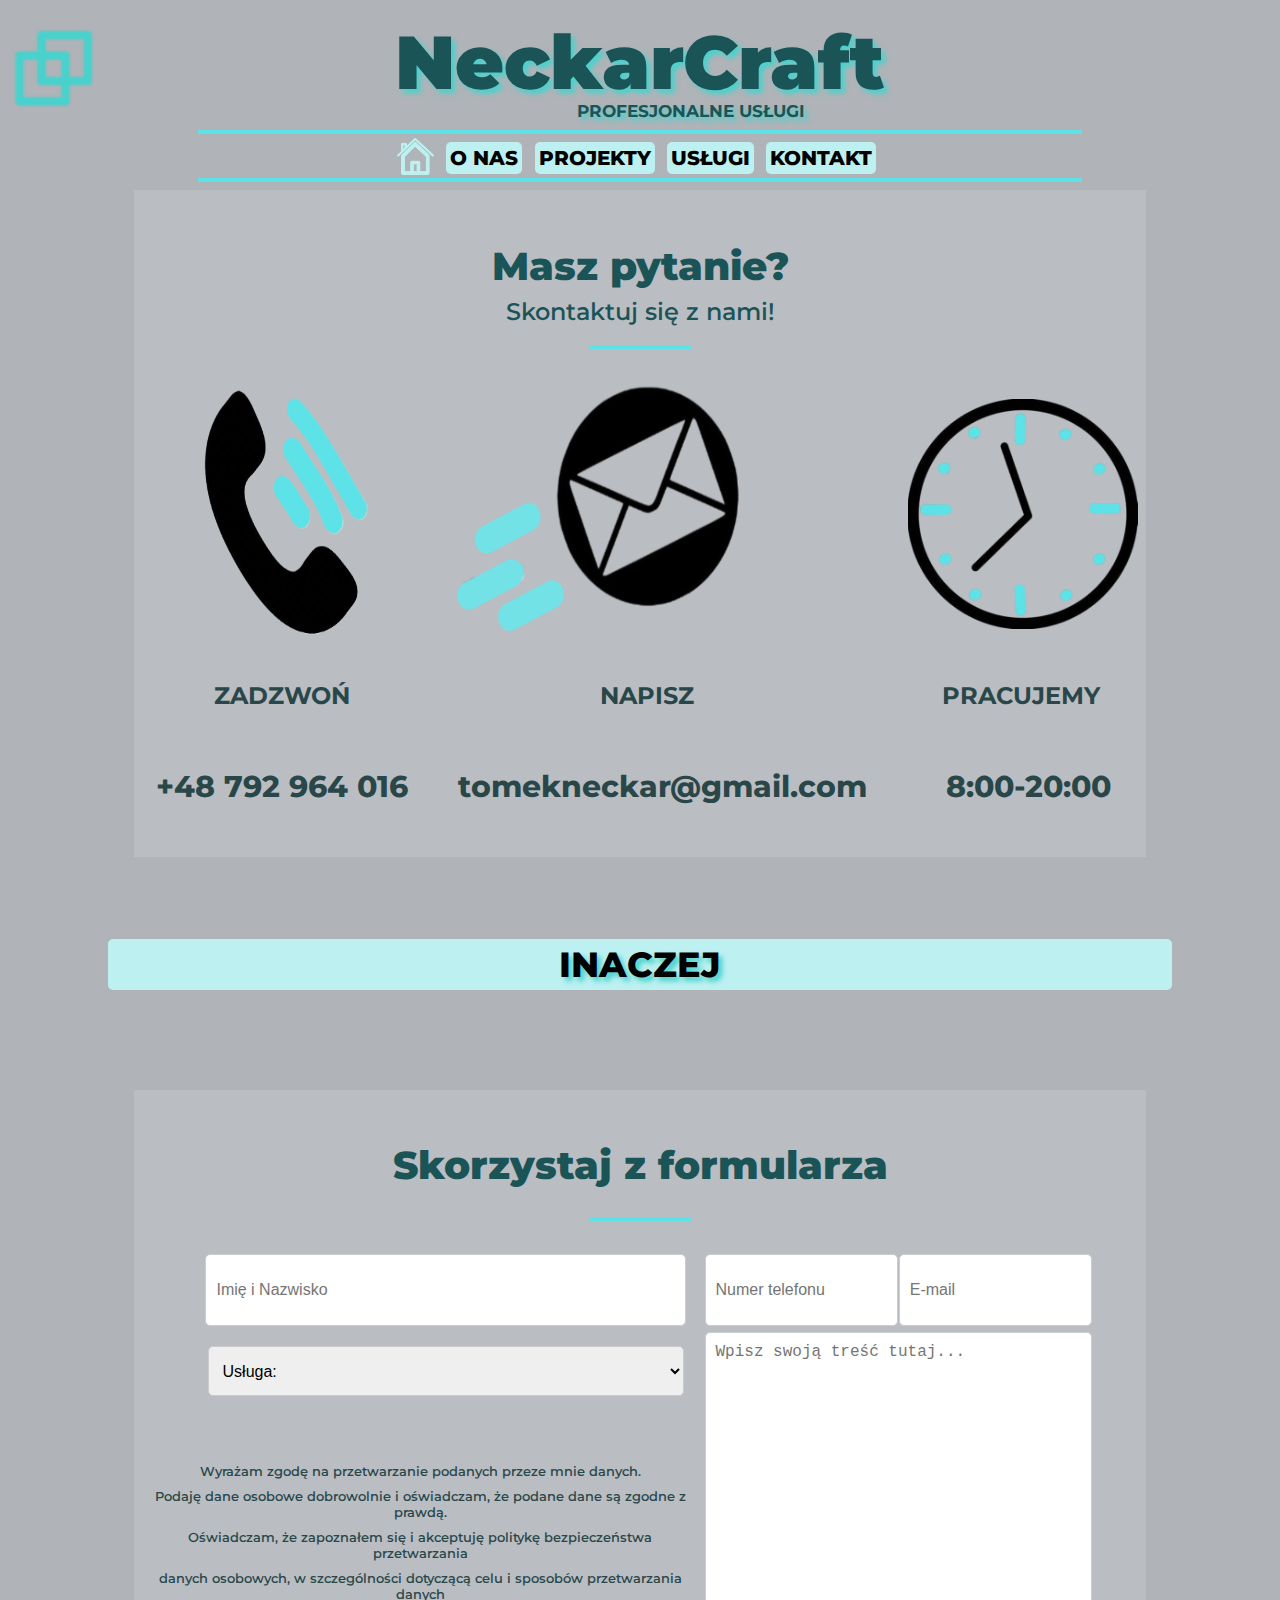
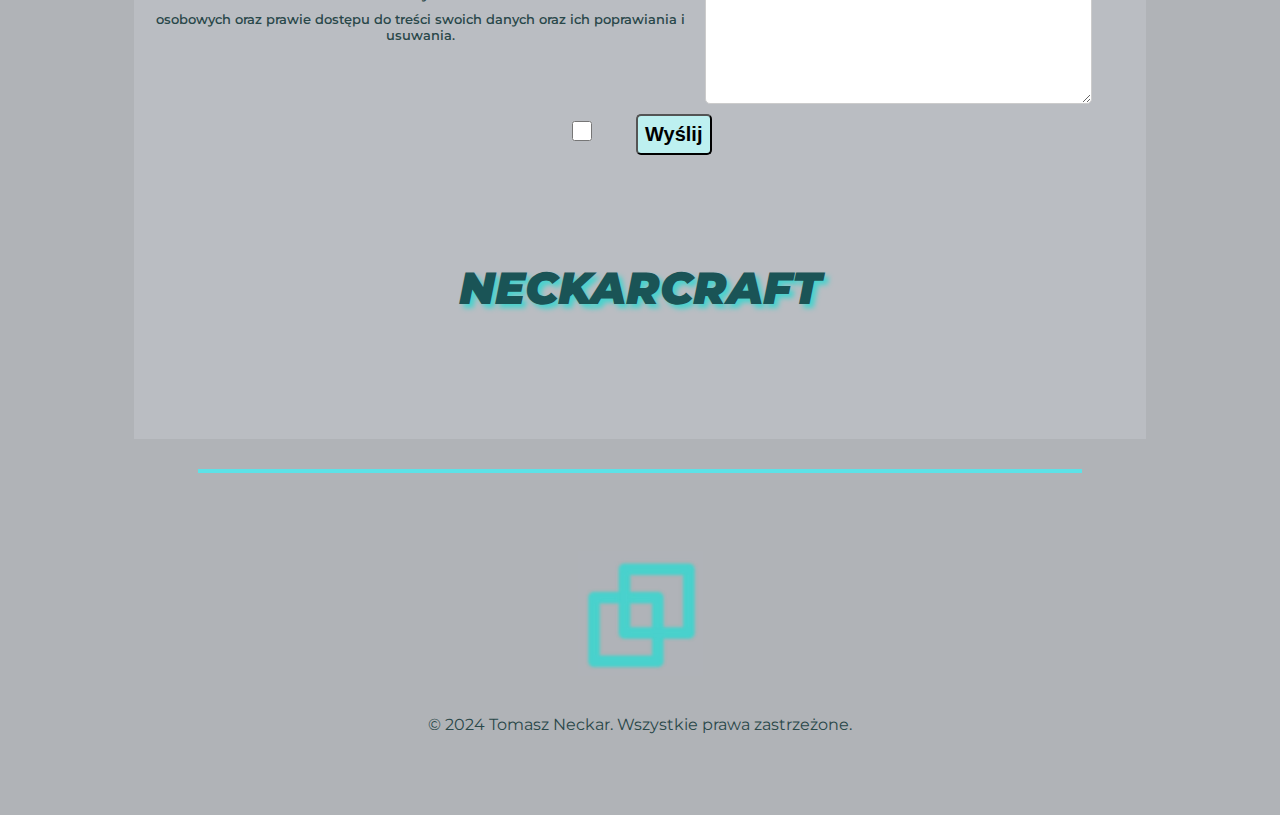
==== commit 83f25d3e: "Add files via upload" ====
--- a/kontakt.html
+++ b/kontakt.html
@@ -1,150 +1,622 @@
 <!DOCTYPE html>
 <html lang="pl-PL">
 <head>
-    <meta charset="UTF-8">
-    <meta name="viewport" content="width=device-width, initial-scale=1.0">
-    <meta name="author" content="Tomasz">
-    <meta name="description" content="NeckarCraft">
-    <meta name="keywords" content="NeckarCraft,Usługi,Strona Internetowa">
-    <link rel="stylesheet" href="style2.css">
-    <script src="https://code.jquery.com/jquery-3.7.1.min.js"></script>
-    <title>NeckarCraft</title>
-    <link rel="icon" href="logo2.JPG" type="image/x-icon">
-    <script>
-        if (window.location.pathname.endsWith('.html')) {
-            const newURL = window.location.pathname.replace('.html', '');
-            window.location.replace(newURL);
-        }
-    </script>
+<meta charset="UTF-8">
+<meta name="viewport" content="width=device-width, initial-scale=1.0">
+<meta name="author" content="Tomasz">
+<meta name="description" content="NeckarCraft">
+<meta name="keywords" content="NeckarCraft,Usługi,Strona Internetowa">
+<script src="https://code.jquery.com/jquery-3.7.1.min.js"></script>
+<title>NeckarCraft</title>
+
+	<style>
+			@import 
+		url('https://fonts.googleapis.com/css2?family=Montserrat:ital,wght@0,100..900;1,100..900&display=swap');
+
+		body {
+		font-family: 'Montserrat', 
+		sans-serif;
+
+		background-color:#B0B3B7;
+		color:#294749;
+		}
+
+		h1 {
+		font-weight: 900;
+		font-size: 75px; 
+		color:#1A5456;
+		text-align: center;
+		margin-top: -100px;
+		text-shadow: 4px 4px 5px rgba(73, 210, 205, 2);
+		}
+
+		.tekst1 {
+		font-weight: 700;
+		font-size: 17px; 
+		color:#1A5456;
+		text-align: center;
+		margin-top: -57px;
+		margin-left: 8%;
+		text-shadow: 4px 4px 5px rgba(73, 210, 205, 2);
+		}
+
+		.hr1 {
+		border: none;
+		height: 4px; 
+		background-color: #5DE2E7; 
+		width: 70%;  
+		margin-top:-8px
+		}
+
+		.img4 {              
+		margin-top:14px;
+		width:37px;
+		height:37px;
+		margin-top:-4px;
+		margin-bottom:-10px;
+		margin-right:6px;
+		}
+
+		.hr2 {
+		border: none;
+		height: 4px; 
+		background-color: #5DE2E7; 
+		width: 70%;   
+		margin-top:8px
+		}
+
+		.hr3 {
+		border: none;
+		height: 4px; 
+		background-color: #5DE2E7; 
+		width: 70%;   
+		}
+				
+		.img1 {              
+		margin-top:14px;
+		width:90px;
+		height:90px;
+		}
+
+		.data1 {
+		color: black;
+		background-color:#bdf0f0;
+		text-decoration:none;
+		padding: 4px;
+		font-size: 20px;
+		font-weight: 800;
+		border-radius: 5px;
+		margin-right: 0.5%;
+		}
+
+		.data2:hover {
+		color: white; /* Kolor tekstu po najechaniu */
+		}
+				
+		.data3 {
+		color: black;
+		background-color:#bdf0f0;
+		text-decoration:none;
+		padding: 4px;
+		font-size: 20px;
+		font-weight: 800;
+		border-radius: 5px;
+		margin-right: 0.5%;
+		}
+
+		.data3:hover {
+		color: white; /* Kolor tekstu po najechaniu */
+		}
+
+		.data2 {
+		font-weight: 700;
+		font-size: 20px; 
+		text-align: center;
+		}
+
+		.data1:hover {
+		color: white;
+		}
+
+		.d1{
+		background-color:#BABDC2;
+		margin-left:10%;
+		margin-right:10%;
+		}
+
+		.hr3 {
+		border: none;
+		height: 4px; 
+		background-color: #5DE2E7; 
+		width: 10%;
+		margin-top: -5px;  
+		}
+
+		h2{
+		font-weight: 850;
+		font-size: 39px; 
+		color:#1A5456;
+		}
+
+		h3{
+		font-weight: 550;
+		font-size: 24px; 
+		color:#1A5456;
+		margin-top: -25px;
+		}
+
+		.tel1{
+		height:250px;
+		width:280px;
+		}
+
+		.mai1{
+		height:270px;
+		width:420px;
+		}
+
+		.zeg1{
+		height:230px;
+		width:230px;
+		margin-left:37px;
+		}
+
+		.info1{
+		font-weight: 700;
+		font-size: 24px;
+		text-align:center;
+		}
+
+		.info2{
+		font-weight: 700;
+		font-size: 24px;
+		text-align:center;
+		margin-left:32px;
+		}
+
+		.info3{
+		font-weight: 750;
+		font-size: 30px;
+		text-align:center;
+		}
+
+		.info4{
+		font-weight: 750;
+		font-size: 30px;
+		text-align:center;
+		margin-left:47px;
+		}
+
+		.info5{
+		font-weight: 750;
+		font-size: 30px;
+		text-align:center;
+		margin-left:32px;
+		}
+
+		.lub{
+		color:black;
+		background-color:#bdf0f0;
+		text-decoration:none;
+		padding: 4px;
+		font-size: 35px;
+		font-weight: 800;
+		border-radius: 5px;
+		margin-left: 100px;
+		margin-right: 100px;
+		}
+
+		.table3 {
+		width: 90%;
+		height: 100px;
+		text-align: center;
+		padding: 3px;
+		}
+
+		.text-input1 {
+			width: 90%; /* Szerokość pola */
+			height: 50px; /* Wysokość pola */
+			font-size: 16px; /* Rozmiar czcionki */
+			padding: 10px; /* Odstępy wewnętrzne */
+			border: 1px solid #ccc; /* Kolor ramki */
+			border-radius: 5px; /* Zaokrąglenie rogów */
+			resize: both; /* Umożliwia zmianę rozmiaru */
+		}
+
+		.text-input {
+			width: 95%; /* Szerokość pola */
+			height: 350px; /* Wysokość pola */
+			font-size: 16px; /* Rozmiar czcionki */
+			padding: 10px; /* Odstępy wewnętrzne */
+			border: 1px solid #ccc; /* Kolor ramki */
+			border-radius: 5px; /* Zaokrąglenie rogów */
+			resize: both; /* Umożliwia zmianę rozmiaru */
+		}
+
+		.tekst3 {
+		margin-left: -10%;
+		font-size: 13px;
+		font-weight: 550;
+		margin-top: -4px;
+		}
+
+		.text-input2 {
+		width: 93.5%; /* Szerokość pola */
+		height: 50px; /* Wysokość pola */
+		font-size: 16px; /* Rozmiar czcionki */
+		padding: 10px; /* Odstępy wewnętrzne */
+		border: 1px solid #ccc; /* Kolor ramki */
+		border-radius: 5px; /* Zaokrąglenie rogów */
+		resize: both; /* Umożliwia zmianę rozmiaru */
+		}
+
+		.link {
+		color: black;
+		background-color:#bdf0f0;
+		text-decoration:none;
+		font-size: 20px;
+		font-weight: 800;
+		border-radius: 5px;
+		margin-left: 4%;
+		padding:0.7%;
+		}
+
+		.link:hover {
+			color: white;
+		}
+
+		 .custom-checkbox {
+		display: inline-block;
+		width: 20px; /* Szerokość checkboxa */
+		height: 20px; /* Wysokość checkboxa */
+		border: 2px solid #ccc; /* Obramowanie */
+		border-radius: 5px; /* Zaokrąglenie krawędzi */
+		position: relative;
+		cursor: pointer;
+		margin-top: -2px;
+		}
+
+		.img2 {              
+		width:125px;
+		height:125px;
+		margin-top: 70px;
+		}
+
+		h6 {
+		font-weight: 900;
+		font-size: 45px; 
+		color:#1A5456;
+		text-align: center;
+		text-shadow: 4px 4px 5px rgba(73, 210, 205, 2);
+		}
+
+		@media (max-width: 900px) {
+			
+		h1 {
+		font-weight: 900;
+		font-size: 35px;
+		margin-top: -60px;
+		}
+
+		.tekst1 {
+		font-weight: 700;
+		font-size: 9px; 
+		color:#1A5456;
+		text-align: center;
+		margin-top: -27px;
+		margin-left: 16%;
+		text-shadow: 4px 4px 5px rgba(73, 210, 205, 2);
+		}
+
+		.data3 {
+		color: black;
+		background-color:#bdf0f0;
+		text-decoration:none;
+		padding: 3.5px;
+		font-size: 8px;
+		margin-right: 2px;
+		font-weight: 800;
+		border-radius: 5px;
+		}
+
+		.data1 {
+		color: black;
+		background-color:#bdf0f0;
+		text-decoration:none;
+		padding: 3.5px;
+		font-size: 8px;
+		margin-right:2px;
+		font-weight: 800;
+		border-radius: 5px;
+		margin-left: 0.5px;
+		}
+
+		.data2 {
+		font-weight: 700;
+		font-size: 18px; 
+		text-align: center;
+		margin-top: -5px;
+		}
+
+		.img1 {              
+		margin-top:14px;
+		width:50px;
+		height:50px;
+		}
+
+		.img2 {              
+		width:80px;
+		height:80px;
+		}
+
+		.tel1{
+		height:37px;
+		width:67px;
+		margin-left:5px;
+		}
+
+		.mai1{
+		height:37px;
+		width:67px;
+		margin-left: 34px;
+		}
+
+		.zeg1{
+		height:37px;
+		width:37px;
+		margin-left: 12px;
+
+		}
+
+		.info1{
+		font-weight: 600;
+		font-size: 10px;
+		text-align:center;
+		margin-left: -5px;
+		}
+
+		.info2{
+		font-weight: 600;
+		font-size: 10px;
+		text-align:center;
+		margin-left:4px;
+		}
+
+		.info3{
+		font-weight: 850;
+		font-size: 9px;
+		text-align:center;
+		}
+
+		.info4{
+		font-weight: 850;
+		font-size: 9px;
+		text-align:center;
+		margin-left:10px;
+		}
+
+		.info5{
+		font-weight: 850;
+		font-size: 9px;
+		text-align:center;
+		margin-left:16px;
+		}
+
+		.lub{
+		color:black;
+		background-color:#bdf0f0;
+		text-decoration:none;
+		padding: 4px;
+		font-size: 35px;
+		font-weight: 800;
+		border-radius: 5px;
+		margin-left: 100px;
+		margin-right: 100px;
+		}
+
+		h2{
+		font-size: 30px;
+		}
+
+		h3{
+		font-size: 20px;
+		}
+
+		.lub{
+		color:black;
+		background-color:#bdf0f0;
+		text-decoration:none;
+		padding: 4px;
+		font-size: 14px;
+		font-weight: 800;
+		border-radius: 5px;
+		margin-left: 100px;
+		margin-right: 100px;
+		}
+
+		h6 {
+		font-weight: 800;
+		font-size: 23px; 
+		color:#1A5456;
+		text-align: center;
+		text-shadow: 4px 4px 5px rgba(73, 210, 205, 2);
+		}
+
+		.table3 {
+		width: 80%;
+		height: 32px;
+		text-align: center;
+		padding: 1px;
+		}
+
+		.text-input1 {
+			width: 80px; /* Szerokość pola */
+			height: 16px; /* Wysokość pola */
+			font-size: 6px; /* Rozmiar czcionki */
+			padding: 3.4px; /* Odstępy wewnętrzne */
+			border: 1px solid #ccc; /* Kolor ramki */
+			border-radius: 5px; /* Zaokrąglenie rogów */
+			resize: both; /* Umożliwia zmianę rozmiaru */
+		}
+
+		.text-input2 {
+			width: 89px; /* Szerokość pola */
+			height: 16px; /* Wysokość pola */
+			font-size: 6px; /* Rozmiar czcionki */
+			padding: 3.4px; /* Odstępy wewnętrzne */
+			border: 1px solid #ccc; /* Kolor ramki */
+			border-radius: 5px; /* Zaokrąglenie rogów */
+			resize: both; /* Umożliwia zmianę rozmiaru */
+		}
+
+		.text-input {
+			width: 180px; /* Szerokość pola */
+			height: 90px; /* Wysokość pola */
+			font-size: 6px; /* Rozmiar czcionki */
+			padding: 3.4px; /* Odstępy wewnętrzne */
+			border: 1px solid #ccc; /* Kolor ramki */
+			border-radius: 5px; /* Zaokrąglenie rogów */
+			resize: both; /* Umożliwia zmianę rozmiaru */
+		}
+
+		.tekst3 {
+		font-size: 5px;
+		font-weight: 500;
+		margin-left: 1px;
+		margin-right: 1px;
+		}
+
+		.link {
+		color: black;
+		background-color:#bdf0f0;
+		text-decoration:none;
+		font-size: 9px;
+		font-weight: 600;
+		border-radius: 5px;
+		margin-left: 4%;
+		padding:0.7%;
+		}
+
+		 .custom-checkbox {
+		display: inline-block;
+		width: 10px; /* Szerokość checkboxa */
+		height: 10px; /* Wysokość checkboxa */
+		border: 2px solid #ccc; /* Obramowanie */
+		border-radius: 5px; /* Zaokrąglenie krawędzi */
+		position: relative;
+		cursor: pointer;
+		margin-top: 10px;
+		}
+
+		.img4 {              
+		width:22px;
+		height:22px;
+		margin-top:-4px;
+		margin-bottom:-7px;
+		margin-right:6px;
+		}
+
+	</style>
+	
+<link rel="icon" href="\Foto\logo2.JPG" type="image/x-icon">
+<a href="https://neckarcraft.pl">
+<img src="\Foto\logo.jpg" alt="logoStrony" class="img1"></a>
+  <script>
+  if
+    (windows.location.pathname.endsWith('.html')){
+        const newUR1 = windows.location.pathname.replace('.html','');
+
+    windows.location.replace(newUr1);
+}
+</script>
 </head>
+
 <body>
-    <div>
-        <h1>NeckarCraft</h1>
-        <p class="tekst1">PROFESJONALNE USŁUGI</p>
-        <hr class="hr1">
-    </div>
-    <div id="data" class="data2">
-        <a href="https://neckarcraft.pl">
-            <img src="dom1.png" class="img4">
-        </a>
-        <a href="https://neckarcraft.pl#omnie1" class="data1">O NAS</a>
-        <a href="https://neckarcraft.pl/projekty" class="data3">PROJEKTY</a>
-        <a href="https://neckarcraft.pl/uslugi" class="data3">USŁUGI</a>
-        <a href="https://neckarcraft.pl/kontakt" class="data3">KONTAKT</a>
-    </div>
-    <hr class="hr2">
-    <div class="d1"><br>
-        <center>
-            <h2>Masz pytanie?</h2>
-            <h3>Skontaktuj się z nami!</h3>
-        </center>
-        <hr class="hr3"><br>
-        <center>
-            <table class="tab1">
-                <tr>
-                    <td><img src="tel1.png" alt="telefon" class="tel1"></td>
-                    <td><img src="mai1.png" alt="mail" class="mai1"></td>
-                    <td><img src="zeg1.png" alt="zegar" class="zeg1"></td>
-                </tr>
-                <tr>
-                    <td><p class="info1">ZADZWOŃ</p></td>
-                    <td><p class="info1">NAPISZ</p></td>
-                    <td><p class="info2">PRACUJEMY</p></td>
-                </tr>
-                <tr>
-                    <td><p class="info3">+48 792 964 016</p></td>
-                    <td><p class="info5">tomekneckar@gmail.com</p></td>
-                    <td><p class="info4">8:00-20:00</p></td>
-                </tr>
-            </table><br>
-        </center>
-    </div>
-    <center>
-        <h6 class="lub">INACZEJ</h6><br>
-        <div class="d1"><br>
-            <h2> Skorzystaj z formularza</h2>
-            <hr class="hr3"><br>
-            <form action="" method="POST">
-                <table class="table3">
-                    <tr>
-                        <td>
-                            <input type="text" class="text-input1" id="firstName" name="firstName" required placeholder="Imię i Nazwisko">
-                        </td>
-                        <td>
-                            <input type="tel" id="phone" name="phone" placeholder="Numer telefonu" class="text-input1">
-                        </td>
-                        <td>
-                            <input type="email" class="text-input1" name="mail" required placeholder="E-mail">
-                        </td>
-                    </tr>
-                    <tr>
-                        <td>
-                            <select id="usluga" class="text-input2" name="usluga" required>
-                                <option selected disabled>Usługa:</option>
-                                <option value="m">Strona Internetowa</option>
-                                <option value="l">Serwer Discord</option>
-                                <option value="y">Bot Discord</option>
-                                <option value="g">Grafika</option>
-                            </select>
-                        </td>
-                        <td rowspan="2" colspan="2">
-                            <textarea class="text-input" name="message" placeholder="Wpisz swoją treść tutaj..." required></textarea>
-                        </td>
-                    </tr>
-                    <tr>
-                        <td>
-                            <label for="confirm">
-                                <p class="tekst3">Wyrażam zgodę na przetwarzanie podanych przeze mnie danych.</p>
-                                <p class="tekst3">Podaję dane osobowe dobrowolnie i oświadczam, że podane dane są zgodne z prawdą.</p>
-                                <p class="tekst3">Oświadczam, że zapoznałem się i akceptuję politykę bezpieczeństwa przetwarzania danych osobowych.</p>
-                                <span id="error" class="error" style="display:none;">Musisz potwierdzić zapoznanie się z regulaminem!</span>
-                            </label>
-                        </td>
-                    </tr>
-                </table>
-                <input type="checkbox" id="confirm" name="confirm" required class="custom-checkbox">
-                <label for="confirm"><input type="submit" value="Wyślij" class="link"></label>
-            </form>
-            <br>
-            <h6><center><i>NECKARCRAFT</i></center></h6><br>
-        </div><br><br>
-        <hr class="hr1">
-    </center>
-    <footer>
-        <center>
-            <a href="https://neckarcraft.pl">
-                <img src="logo.jpg" alt="logoStrony" class="img2">
-            </a><br><br>
-            <p>&copy; 2024 Tomasz Neckar. Wszystkie prawa zastrzeżone.</p>
-        </center>
-    </footer><br>
-
-    <?php
-    if ($_SERVER["REQUEST_METHOD"] == "POST") {
-        $firstName = htmlspecialchars($_POST['firstName']);
-        $phone = htmlspecialchars($_POST['phone']);
-        $email = htmlspecialchars($_POST['mail']);
-        $usluga = htmlspecialchars($_POST['usluga']);
-        $message = htmlspecialchars($_POST['message']);
-
-        $to = "tomekneckar@gmail.com";
-        $subject = "Nowa wiadomość od $firstName";
-        $body = "Imię i Nazwisko: $firstName
-" .
-                "Numer telefonu: $phone
-" .
-                "E-mail: $email
-" .
-                "Usługa: $usluga
-" .
-                "Wiadomość:\n$message";
-
-        if(mail($to, $subject, $body)) {
-            echo "<script>alert('Wiadomość została wysłana!');</script>";
-        } else {
-            echo "<script>alert('Wysłanie wiadomości nie powiodło się.');</script>";
-        }
-    }
-    ?>
+<div>
+<h1>NeckarCraft</h1>
+<p class="tekst1">PROFESJONALNE USŁUGI</p>
+<hr class="hr1"></div>
+<div id="data" class="data2"><a href="https://neckarcraft.pl">
+<img src="\Foto\dom1.png" class="img4"></a>
+<a href="https://neckarcraft.pl#omnie1" class="data1">O NAS</a>
+<a href="https://neckarcraft.pl/projekty" class="data3">PROJEKTY</a>
+<a href="https://neckarcraft.pl/uslugi" class="data3" class="data3">USŁUGI</a>
+<a href="https://neckarcraft.pl/kontakt" class="data3">KONTAKT</a></div><hr class="hr2">
+<div class="d1"><br>
+<center><h2>Masz pytanie?</h2>
+<h3>Skontaktuj się z nami!</h3></center>
+<hr class="hr3"><br><center>
+		<table class="tab1">
+			<tr>
+			<td><img src="\Foto\tel1.png" alt="telefon" class="tel1"></a></td>
+			<td><img src="\Foto\mai1.png" alt="mail" class="mai1"></a></td>
+			<td><img src="\Foto\zeg1.png" alt="zegar" class="zeg1"></a></td>
+			</tr>
+			<tr>
+			<td><p class="info1">ZADZWOŃ</p></td>
+			<td><p class="info1">NAPISZ</p></td>
+			<td><p class="info2">PRACUJEMY</p></td>
+			</tr>
+			<tr>
+			<td><p class="info3">+48 792 964 016</p></td>
+			<td><p class="info5">tomekneckar@gmail.com</p></td>
+			<td><p class="info4">8:00-20:00</p></td>
+			</tr></center>
+		</table>
+<br></div>
+<center><h6 class="lub">INACZEJ</h6><br>
+<div class="d1"><br>
+<h2> Skorzystaj z formularza</h2>
+<hr class="hr3"><br>
+<form action="mailto:tomekneckar@gmail.com" method="post" enctype="text/plain">
+<table class="table3">
+	<tr>
+		<td>
+			<input type="text" class="text-input1" id="name" name="name" required size="auto" placeholder="Imię i Nazwisko">
+		</td>
+		<td>
+			<input type="tel" id="phone" name="phone" placeholder="Numer telefonu" class="text-input1">
+		</td>
+		<td>
+			<input type="mail" class="text-input1" name="mail" required size="auto" placeholder="E-mail">
+		</td>
+	</tr>
+	<tr></tr>
+	<tr>
+		<td>
+				<select id="usluga" name="usluga" class="text-input2" required size="auto">
+				<option selected>Usługa:</option>
+				<option value="StronyInternetowe">Strona Internetowa</option>
+				<option value="Serwer Discord">Serwer Discord</option>
+				<option value="Bot Discord">Bot Discord</option>
+				<option value="Grafika">Grafika</option>
+				</select>
+		</td>
+		<td rowspan="2" colspan="2">
+			<textarea class="text-input" name="message" placeholder="Wpisz swoją treść tutaj..." required></textarea>
+		</td>
+	</tr>
+	<tr>
+		<td><label for="confirm">
+			<p class="tekst3">Wyrażam zgodę na przetwarzanie podanych przeze mnie danych.</p> 
+			<p class="tekst3">Podaję dane osobowe dobrowolnie i oświadczam, że podane dane są zgodne z prawdą.</p>
+			<p class="tekst3">Oświadczam, że zapoznałem się i akceptuję politykę bezpieczeństwa przetwarzania </p>
+			<p class="tekst3">danych osobowych, w szczególności dotyczącą celu i sposobów przetwarzania danych </p>
+			<p class="tekst3">osobowych oraz prawie dostępu do treści swoich danych oraz ich poprawiania i usuwania.</p>
+			<span id="error" class="error" style="display:none;">Musisz potwierdzić zapoznanie się z regulaminem!</span>
+		</td>
+	</tr>
+</table>
+<input type="checkbox" id="confirm" name="confirm" required class="custom-checkbox"><label for="confirm"><input type="submit" value="Wyślij" class="link"></form><br>
+<h6><center><i>NECKARCRAFT</i></center></h6><br>
+</div><br><br><hr class="hr1">
+</div>
+<footer>
+<center>
+<a href="https://neckarcraft.pl">
+<img src="\Foto\logo.jpg" alt="logoStrony" class="img2"></a><br><br>
+<p>&copy; 2024 Tomasz Neckar. Wszystkie prawa zastrzeżone.</p></center>
+</footer><br><br><br>
+</div>
 </body>
-</html>
+</html>